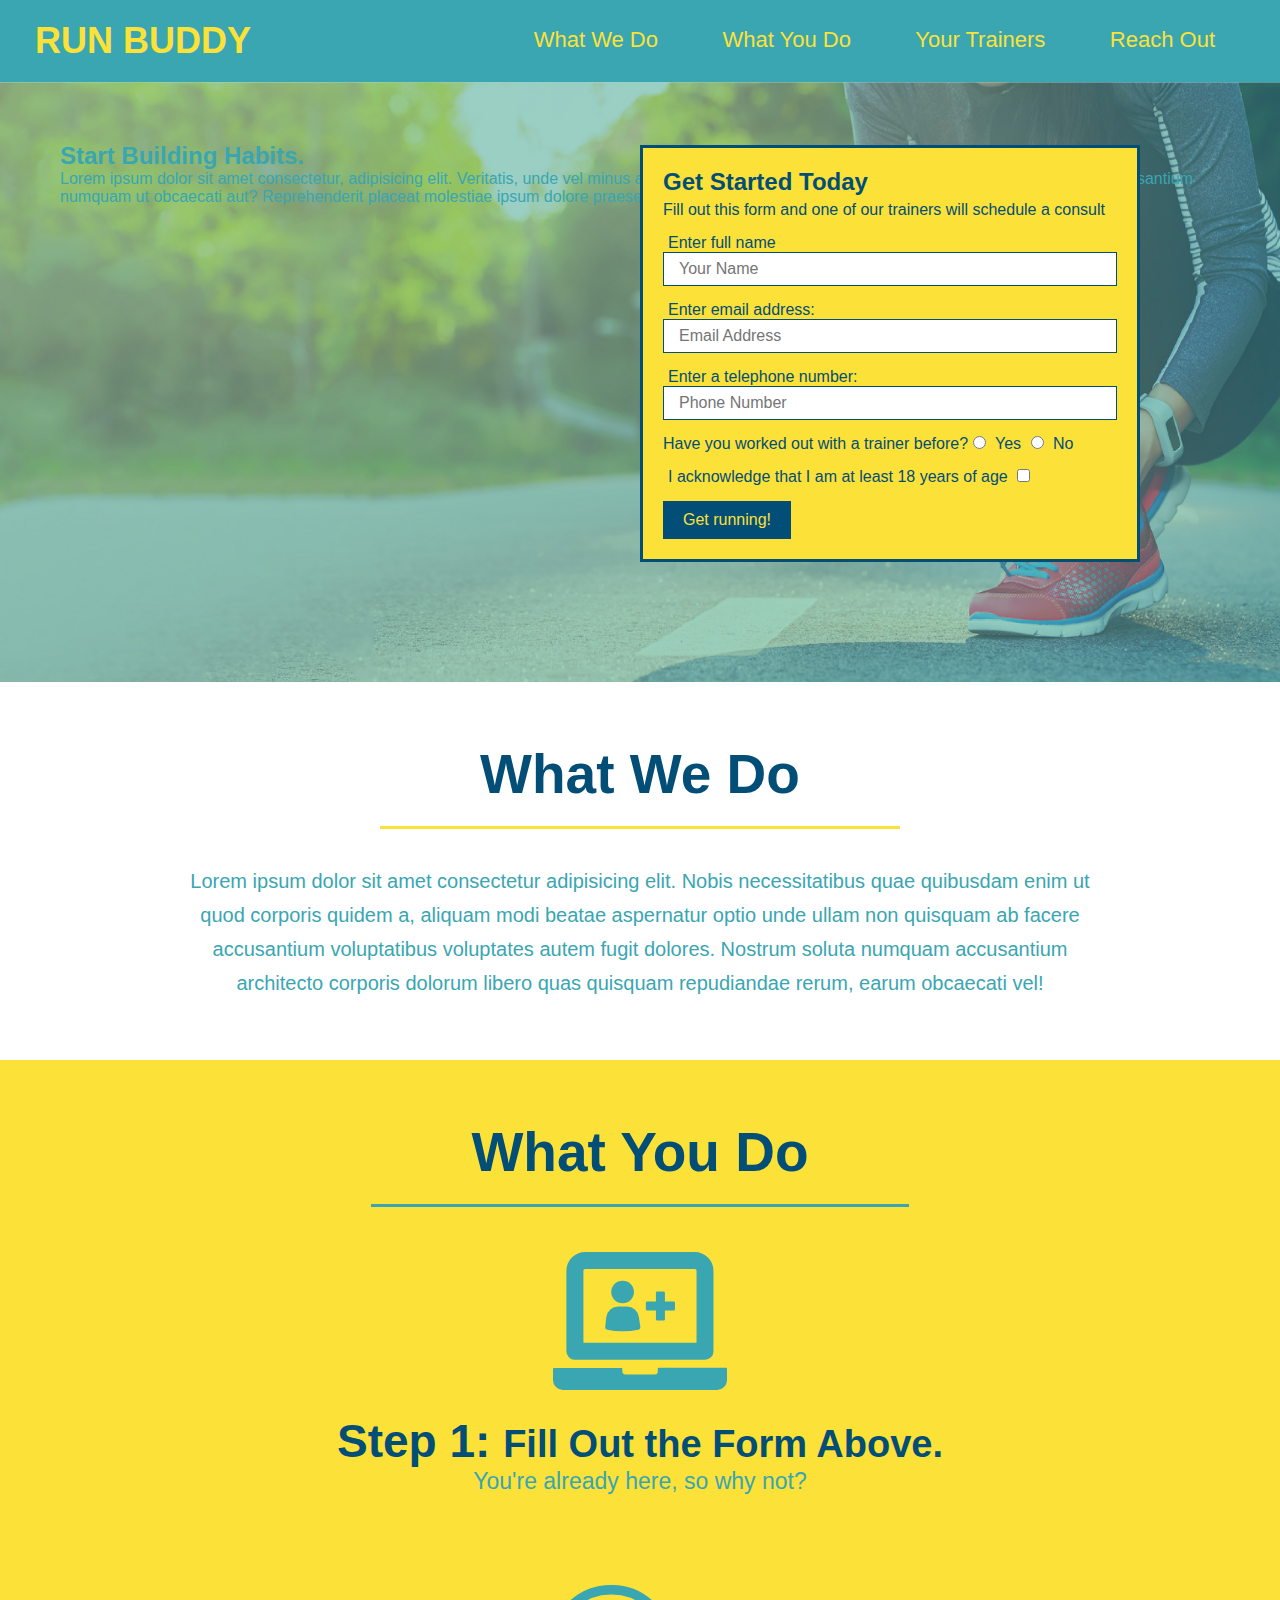
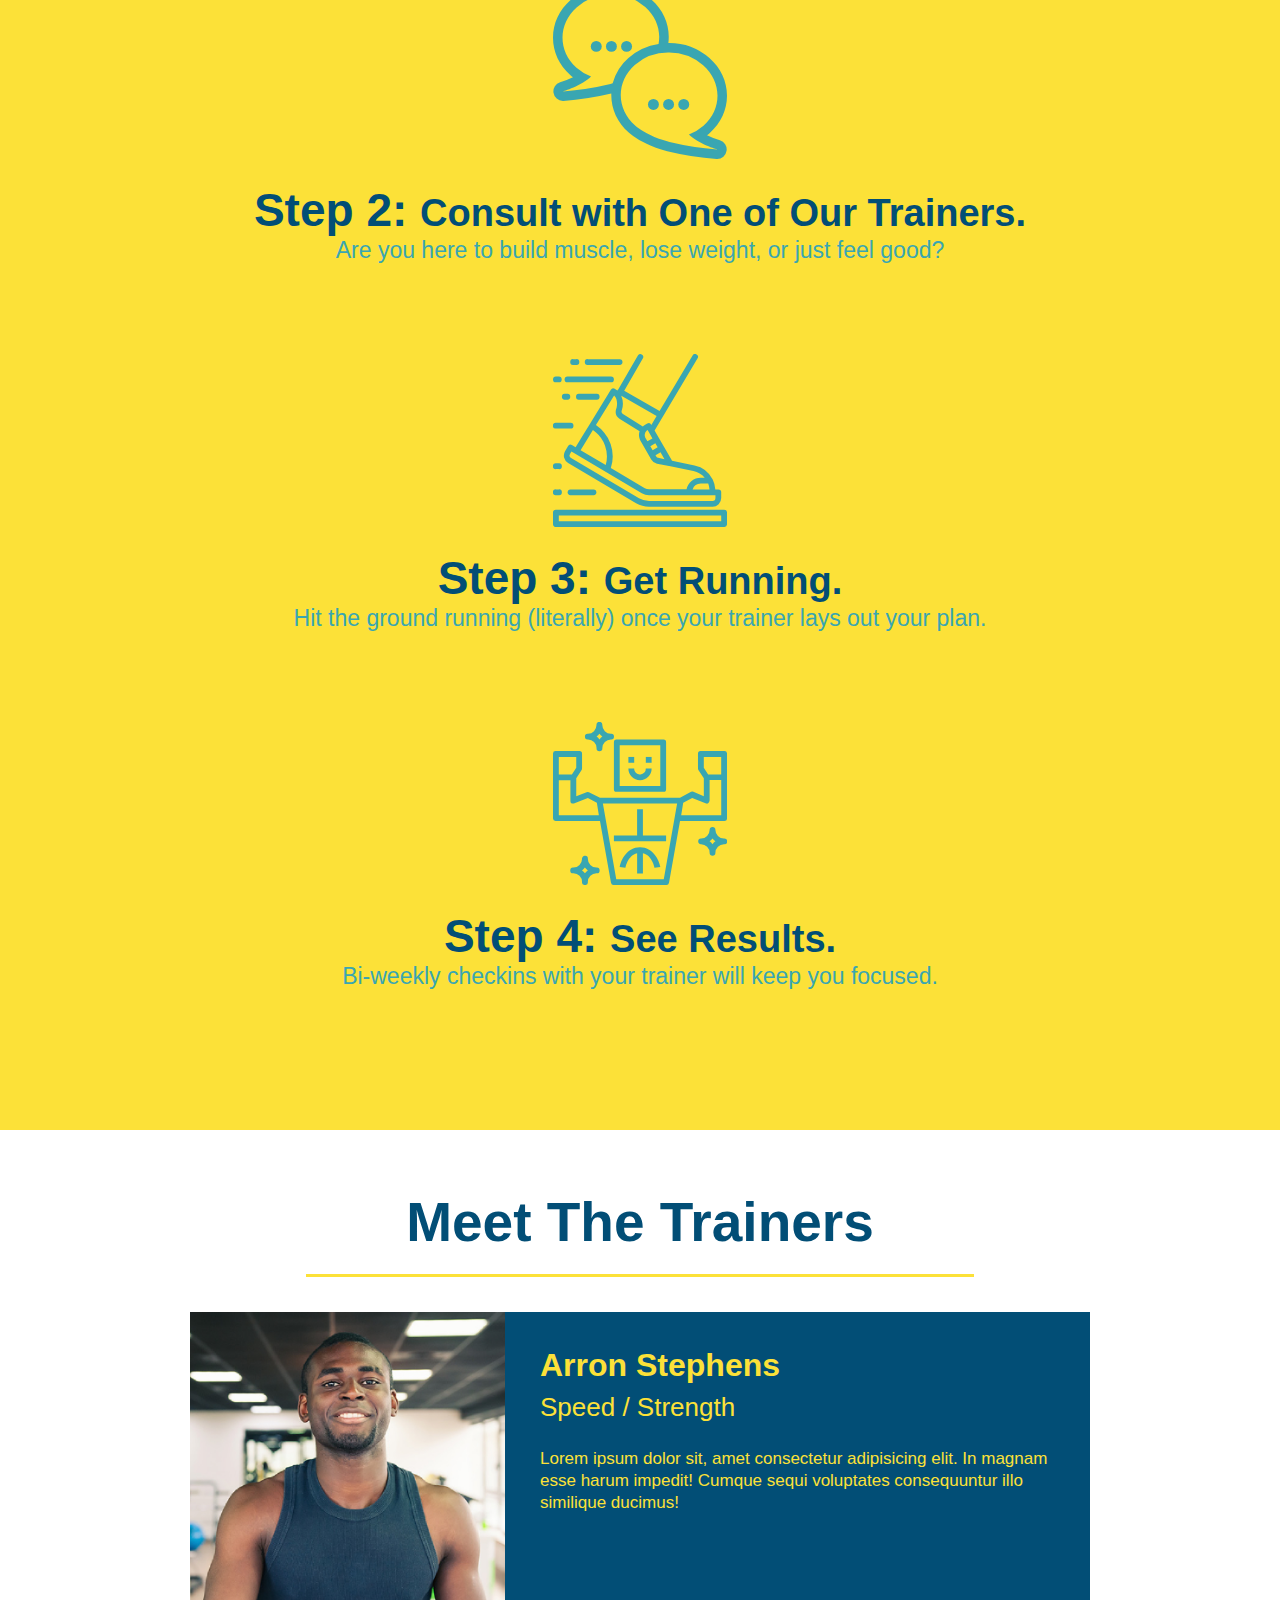
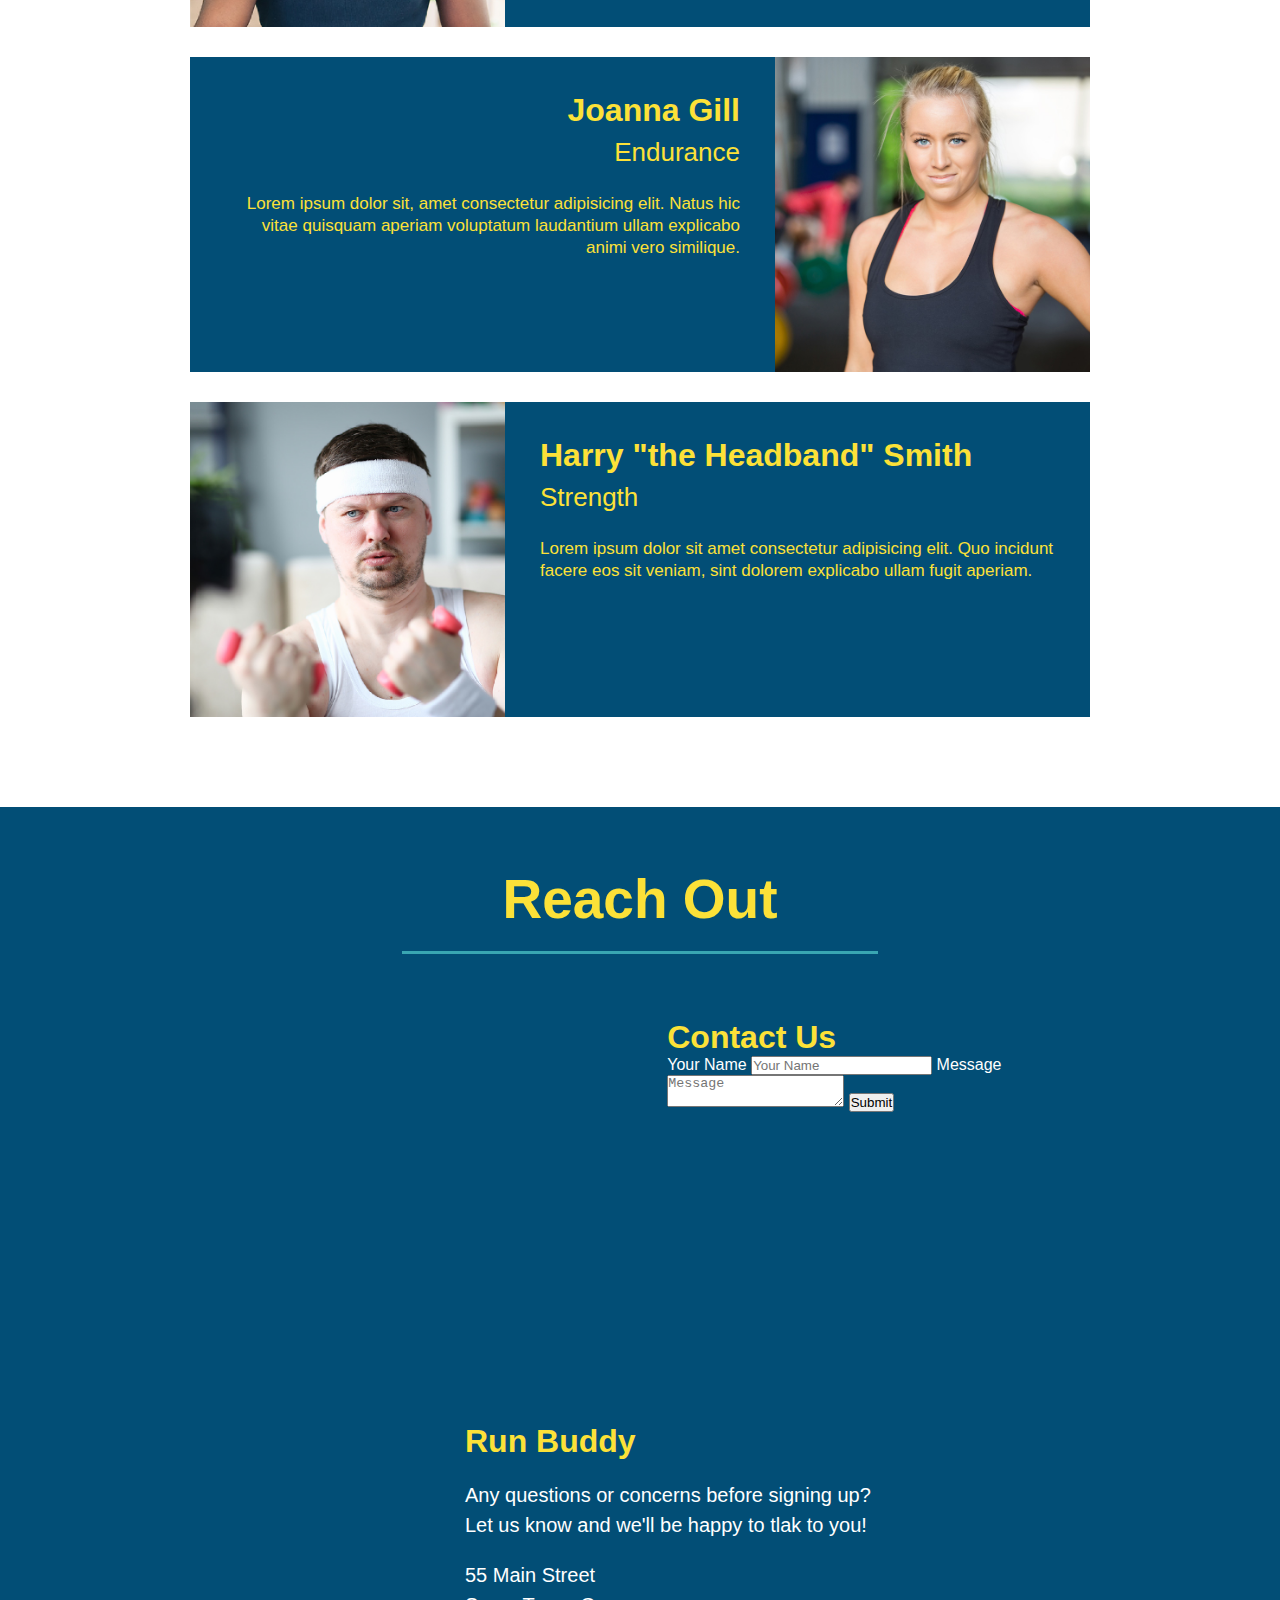
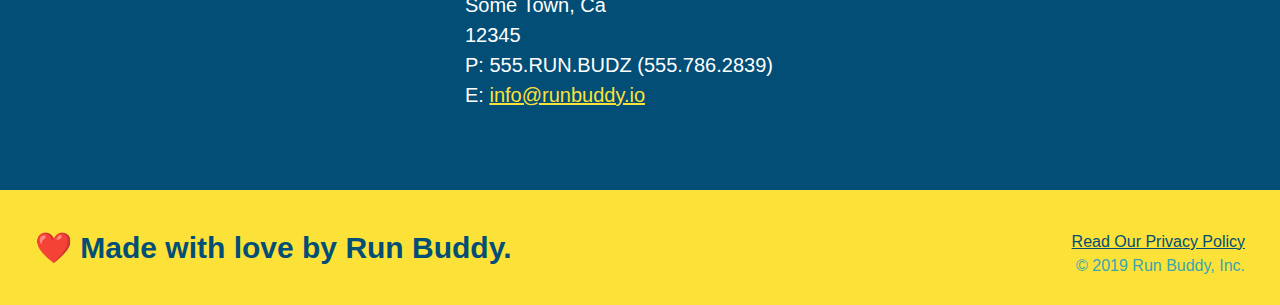
==== index.html @ 98da1c3d "add contact form" ====
<!DOCTYPE html>
<html lang="en">

<head>
    <meta charset="UTF-8" />
    <title>Run Buddy</title>
    <link rel="stylesheet" href="./assets/css/style.css" />
</head>

<body>
    <!-- navigation -->
    <header>
        <h1>
            <a href="/">RUN BUDDY</a>
        </h1>
        <nav>
            <!--Unordered list element -->
            <ul>
                <!-- List item element -->
                <li>
                    <!-- Anchor element -->
                    <a href="#what-we-do">What We Do</a>
                </li>
                <li>
                    <a href="#what-you-do">What You Do</a>
                </li>
                <li>
                    <a href="#your-trainers">Your Trainers</a>
                </li>
                <li>
                    <a href="#reach-out">Reach Out</a>
                </li>
            </ul>
        </nav>
    </header>

    <!--hero/jumbotron-->
    <section class="hero">
        <div class="hero-cta">
            <h2>Start Building Habits.</h2>
            <p>
               Lorem ipsum dolor sit amet consectetur, adipisicing elit. Veritatis, unde vel minus asperiores tempora laudantium, molestias necessitatibus maiores accusantium numquam ut obcaecati aut? Reprehenderit placeat molestiae ipsum dolore praesentium ut. 
            </p>
        </div>
        <div class="hero-form">
            <h3>Get Started Today</h3>
            <p>Fill out this form and one of our trainers will schedule a consult</p>
            <!-- Add form element -->
            <form>
                <label for="name">Enter full name</label>
                <input type="text" placeholder="Your Name" name="name" id="name" class="form-input"/>
                <label for="email">Enter email address:</label>
                <input type="email" placeholder="Email Address" name="email" id="email" class="form-input"/>
                <label for="phone">Enter a telephone number:</label>
                <input type="tel" placeholder="Phone Number" name="phone" id="phone" class="form-input"/>
                <p>
                    Have you worked out with a trainer before?
                    <input type="radio" name="trainer-confirm" id="trainer-yes" />
                    <label for="trainer-yes">Yes</label>
                    <input type="radio" name="trainer-confirm" id="trainer-no" />
                    <label for="trainer-no">No</label>
                </p>
                <p>
                    <label for="checkbox" >  
                    I acknowledge that I am at least 18 years of age
                    </label>
                    <input type="checkbox" name="age-confirm" id="checkbox" />
                </p>
                <button type="submit">
                    Get running!
                </button>
            </form>
        </div>
    </section>
    <!-- end hero -->

    <!--"what we do" section -->
    <section id="what-we-do" class="intro">
        <h2 class="section-title primary-border">What We Do</h2>
        <p>Lorem ipsum dolor sit amet consectetur adipisicing elit. Nobis necessitatibus quae quibusdam enim ut quod corporis quidem a, aliquam modi beatae aspernatur optio unde ullam non quisquam ab facere accusantium voluptatibus voluptates autem fugit dolores. Nostrum soluta numquam accusantium architecto corporis dolorum libero quas quisquam repudiandae rerum, earum obcaecati vel!      
        </p>
    </section>

    <!--"what you do" section -->
    <section id="what-you-do" class="steps">
        <h2 class="section-title secondary-border">What You Do</h2>

        <div>
            <img src="./assets/images/step-1.svg" alt=""/>
            <h3>Step 1: <span>Fill Out the Form Above.</span></h3>
            <p>You're already here, so why not?</p>
        </div>

        <div>
            <img src="./assets/images/step-2.svg" alt="" />
            <h3>Step 2: <span>Consult with One of Our Trainers.</span></h3>
            <p>Are you here to build muscle, lose weight, or just feel good?</p>
        </div>

        <div>
            <img src="./assets/images/step-3.svg" alt="" />
            <h3>Step 3: <span>Get Running.</span></h3>
            <p>Hit the ground running (literally) once your trainer lays out your plan.</p>
        </div>

        <div>
            <img src="./assets/images/step-4.svg" alt="" />
            <h3>Step 4: <span>See Results.</span></h3>
            <p>Bi-weekly checkins with your trainer will keep you focused.</p>
        </div>
    </section>

    <!--"meet the trainers" section -->
    <section id="your-trainers" class="trainers">
        <h2 class="section-title primary-border">Meet The Trainers</h2>
        <!-- first trainer bio -->
        <article class="trainer">
            <img src="./assets/images/trainer-1.jpg" alt="Arron Stephens in his workout clothes, ready to pump iron" />
            <div class="trainer-bio text-left">
                <h3>Arron Stephens</h3>
                <h4>Speed / Strength</h4>
                <p>
                    Lorem ipsum dolor sit, amet consectetur adipisicing elit. In magnam esse harum impedit! Cumque sequi voluptates consequuntur illo similique ducimus!
                </p>
            </div>
        </article>

        <!-- second trainer bio -->
        <article class="trainer">
            <div class="trainer-bio text-right">
              <h3>Joanna Gill</h3>
              <h4>Endurance</h4>
              <p>Lorem ipsum dolor sit, amet consectetur adipisicing elit. Natus hic vitae quisquam aperiam voluptatum laudantium ullam explicabo animi vero similique.    
              </p>
            </div>
            <img src="./assets/images/trainer-2.jpg" alt="Joanna Gill cooling off after a workout" />
          </article>

          <!-- third trainer bio -->
          <article class="trainer">
            <img src="./assets/images/trainer-3.jpg" alt="Harry Smith wearing a headband and lifting comically small pink weights" />
            <div class="trainer-bio text-left">
              <h3>Harry "the Headband" Smith</h3>
              <h4>Strength</h4>
              <p>Lorem ipsum dolor sit amet consectetur adipisicing elit. Quo incidunt facere eos sit veniam, sint dolorem explicabo ullam fugit aperiam.
              </p>
            </div>
        </article>
    </section>

    <!-- "reach out" section -->
    <section id="reach-out" class="contact">
        <h2 class="section-title secondary-border">Reach Out</h2>
        <div class="contact-info">
            <iframe 
             src="https://www.google.com/maps/embed?pb=!1m18!1m12!1m3!1d3037.2319760549494!2d-111.8892848840164!3d40.425861963006845!2m3!1f0!2f0!3f0!3m2!1i1024!2i768!4f13.1!3m3!1m2!1s0x8752802762f537b7%3A0x5541d1f90147d6f9!2sThanksgiving%20Point!5e0!3m2!1sen!2sus!4v1644175428665!5m2!1sen!2sus"  
             style="border:0;" 
             allowfullscreen="" 
             loading="lazy">
            </iframe>
            <div class="contact-form">
                <h3>Contact Us</h3>
                <form>
                    <label for="contact-name">Your Name</label>
                    <input type="text" id="contact-name" placeholder="Your Name" />

                    <label for="contact-message">Message</label>
                    <textarea id="contact-message" placeholder="Message"></textarea>

                    <button type="submit">Submit</button>
                </form>
            </div>
            <div>
              <h3>Run Buddy</h3>
              <p>
                Any questions or concerns before signing up?
                <br />
                Let us know and we'll be happy to tlak to you!
              </p>
              <address>
                55 Main Street <br/>
                Some Town, Ca <br/>
                12345<br />
                P: 555.RUN.BUDZ (555.786.2839)<br/>
                E: <a href="mailto:info@runbuddy.io">info@runbuddy.io</a>
              </address>
            </div>
        </div>
    </section>

    <!-- footer -->
    <footer>
        <h2>❤️ Made with love by Run Buddy.</h2>
        <div>
            <a href="privacy-policy.html">Read Our Privacy Policy</a><br />
            &copy; 2019 Run Buddy, Inc.
          </div>
    </footer>
</body>

</html>
---- assets/css/style.css ----
* {
    margin: 0;
    padding: 0;
    box-sizing: border-box;
  }

body {
    /* more on this crazy alphanumerical value in a minute! */
    color: #39a6b2;
    font-family: Helvetica, Arial, sans-serif;
  }

  /* apply styles to <header> */
header {
    padding: 20px 35px;
    background-color: #39a6b2;
  }

  header h1 {
    font-weight: bold;
    font-size: 36px;
    color: #fce138;
    margin: 0;
    display: inline;
  }

  header a {
    text-decoration: none;
    color: #fce138;
  }

  header nav {
    float: right;
    margin: 7px 0;
  }

  header nav ul li {
    display: inline;
  }

  header nav ul li a {
    margin: 0 30px;
    font-weight: lighter;
    font-size: 22px;
  }

  footer {
    background: #fce138;
    width: 100%;
    padding: 40px 35px;
  }

  footer h2 {
    display: inline;
    color: #024e76;
    font-size: 30px;
    margin: 0;
  }

  footer div {
    float: right;
    line-height: 1.5;
    text-align: right;
  }
  
  footer a {
    color: #024e76;
  }

  section {
    padding: 60px;
  }

  /* Hero Style Start */
  .hero {
    background-image: url("../images/hero-bg.jpg");
    height: 600px;
    background-size: cover;
    background-position: center;
    position: relative;
  }

  .hero-form {
    background-color: #fce138;
    padding: 20px;
    width: 500px;
    color: #024e76;
    border: solid 3px #024e76;
    position: absolute;
    bottom: 120px;
    right: 140px;
  }

  .hero-form h3 {
    font-size: 24px;
    margin: 0;
  }

  .hero-form p {
    margin: 5px 0 15px 0;
  }

  .form-input {
    border: 1px solid #024e76;
    display: block;
    padding: 7px 15px;
    font-size: 16px;
    color: #024e76;
    width: 100%;
    margin-bottom: 15px;
  }

  .hero-form label {
    margin: 0 5px;
  }

  .hero-form button {
    color: #fce138;
    background-color: #024e76;
    border: none;
    padding: 10px 20px;
    font-size: 16px;
  }
  /* Hero Style End */

  /* Intro Style Start */
  .intro {
    text-align: center;
  }

  .intro p {
    line-height: 1.7;
    color: #39a6b2;
    width: 80%;
    font-size: 20px;
    margin: 0 auto;
  }
  /* Intro Style End */

  /* Steps Style Start */
  .steps {
    text-align: center;
    background: #fce138;
  }

  .steps div {
    margin-bottom: 80px;
  }

  .steps img {
    width: 15%;
    margin: 10px 0;
  }

  .steps h3 {
    color: #024e76;
    font-size: 46px;
    margin-top: 10px;
  }

  .steps p {
    color: #39a6b2;
    font-size: 23px;
  }

  .steps span {
    font-size: 38px;
  }

  /* Steps Style End */
 
  /* Sections Style Start */

  .section-title {
    font-size: 55px;
    color: #024e76;
    margin-bottom: 35px;
    padding: 0 100px 20px 100px;
    display: inline-block;
    border-bottom: 3px solid;
  }

  .primary-border {
    border-color: #fce138;
  }

  .secondary-border {
    border-color: #39a6b2;
  }

  .trainers {
    text-align: center;
  }

  .trainer {
    width: 900px;
    margin: 0 auto 30px auto;
    background: #024e76;
    color: #fce138;
    overflow: auto
  }

  .trainer img {
    width: 35%;
    float: left;
    overflow: auto;
  }

  .trainer-bio {
    padding: 35px;
    float: left;
    width: 65%;
    overflow: auto;
  }

  .trainer-bio h3 {
    font-size: 32px;
    margin-bottom: 8px;
  }

  .trainer-bio h4 {
    font-weight: lighter;
    font-size: 26px;
    margin-bottom: 25px;
  }

  .trainer-bio p {
    font-size: 17px;
    line-height: 1.3;
  }

  .text-left {
    text-align: left;
  }

  .text-right {
    text-align: right;
  }

/* Reach Out Style Start */
.contact {
  text-align: center;
  background: #024e76
}

.contact h2 {
  color: #fce138;
}

.contact-info iframe {
  width: 400px;
  height: 400px;
}

.contact-info div {
  width: 410px;
  display: inline-block;
  vertical-align: top;
  text-align: left;
  margin: 30px 0 0 60px;
  color: white;
}

.contact-info h3 {
  color: #fce138;
  font-size: 32px;
}

.contact-info p, .contact-info address {
  margin: 20px 0;
  line-height: 1.5;
  font-size: 20px;
  font-style: normal;
}

.contact-info a {
  color: #fce138;
}

/* Reach Out Styles End */
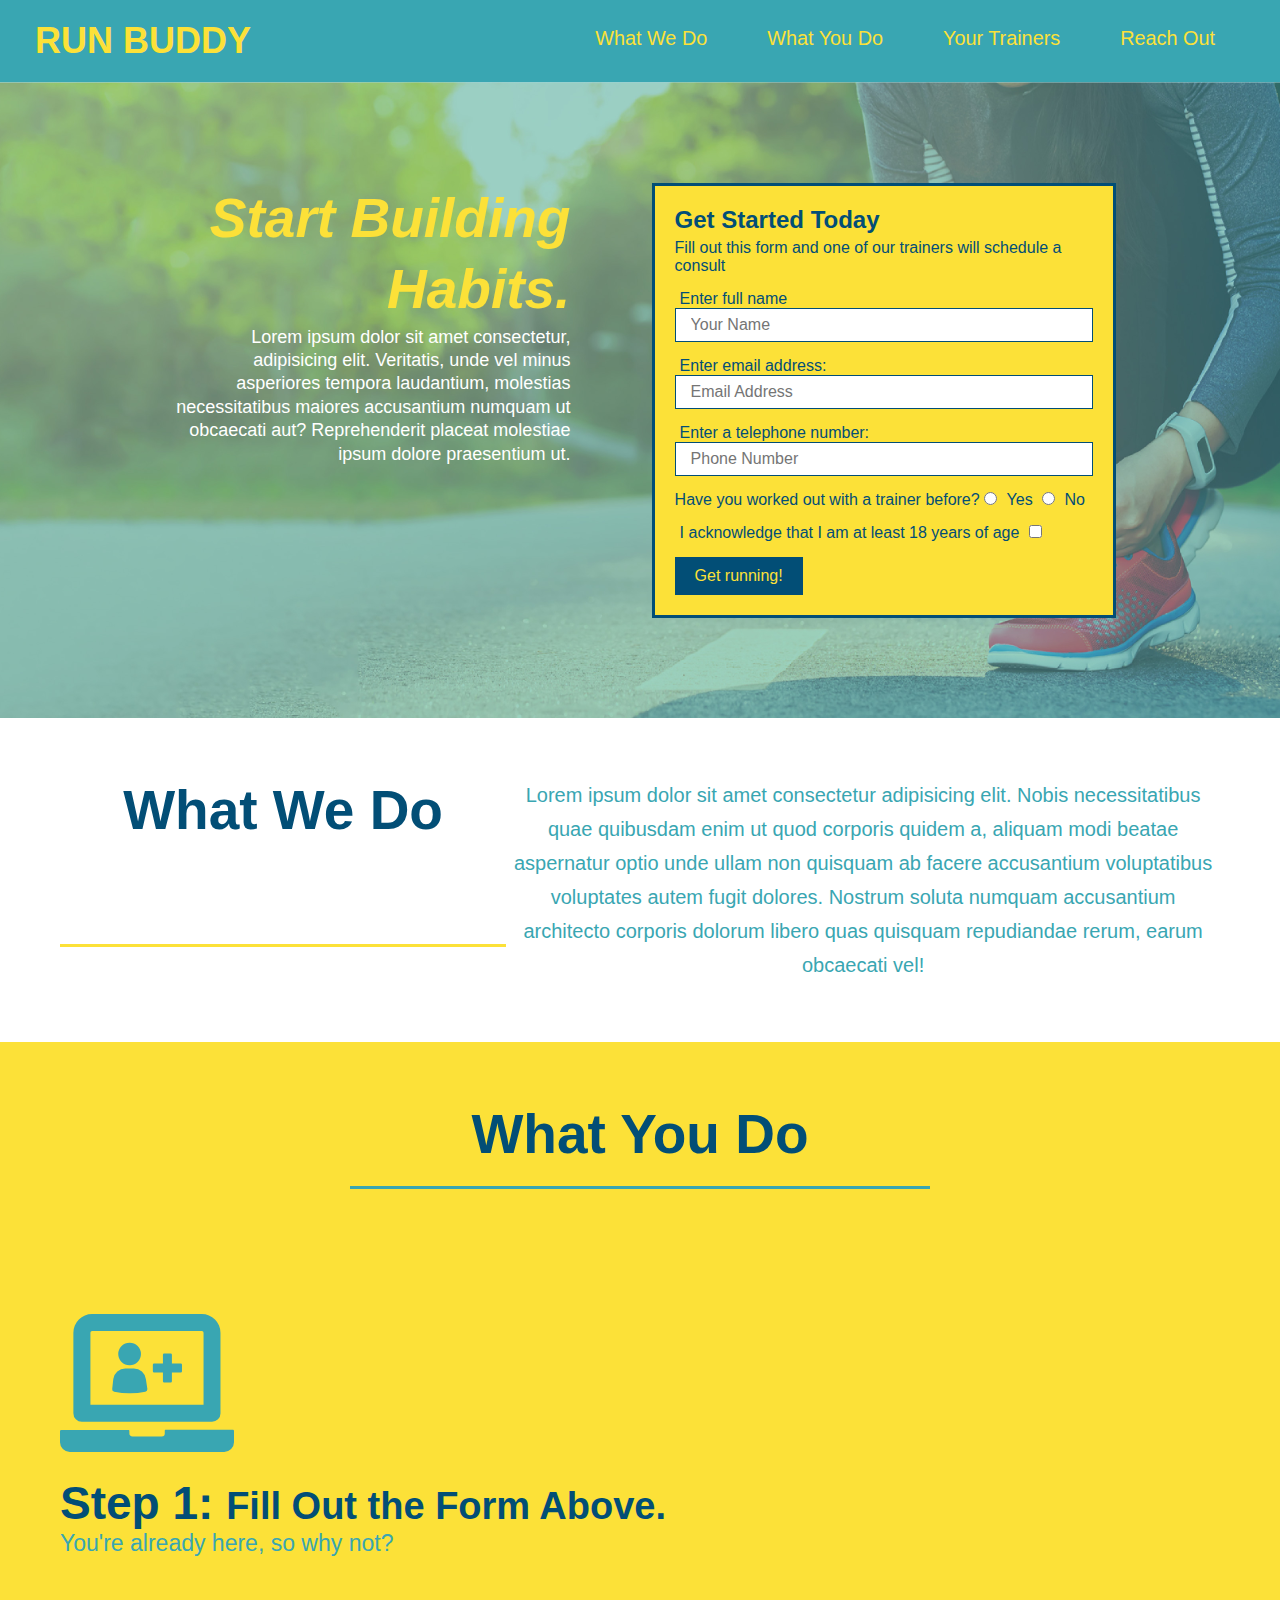
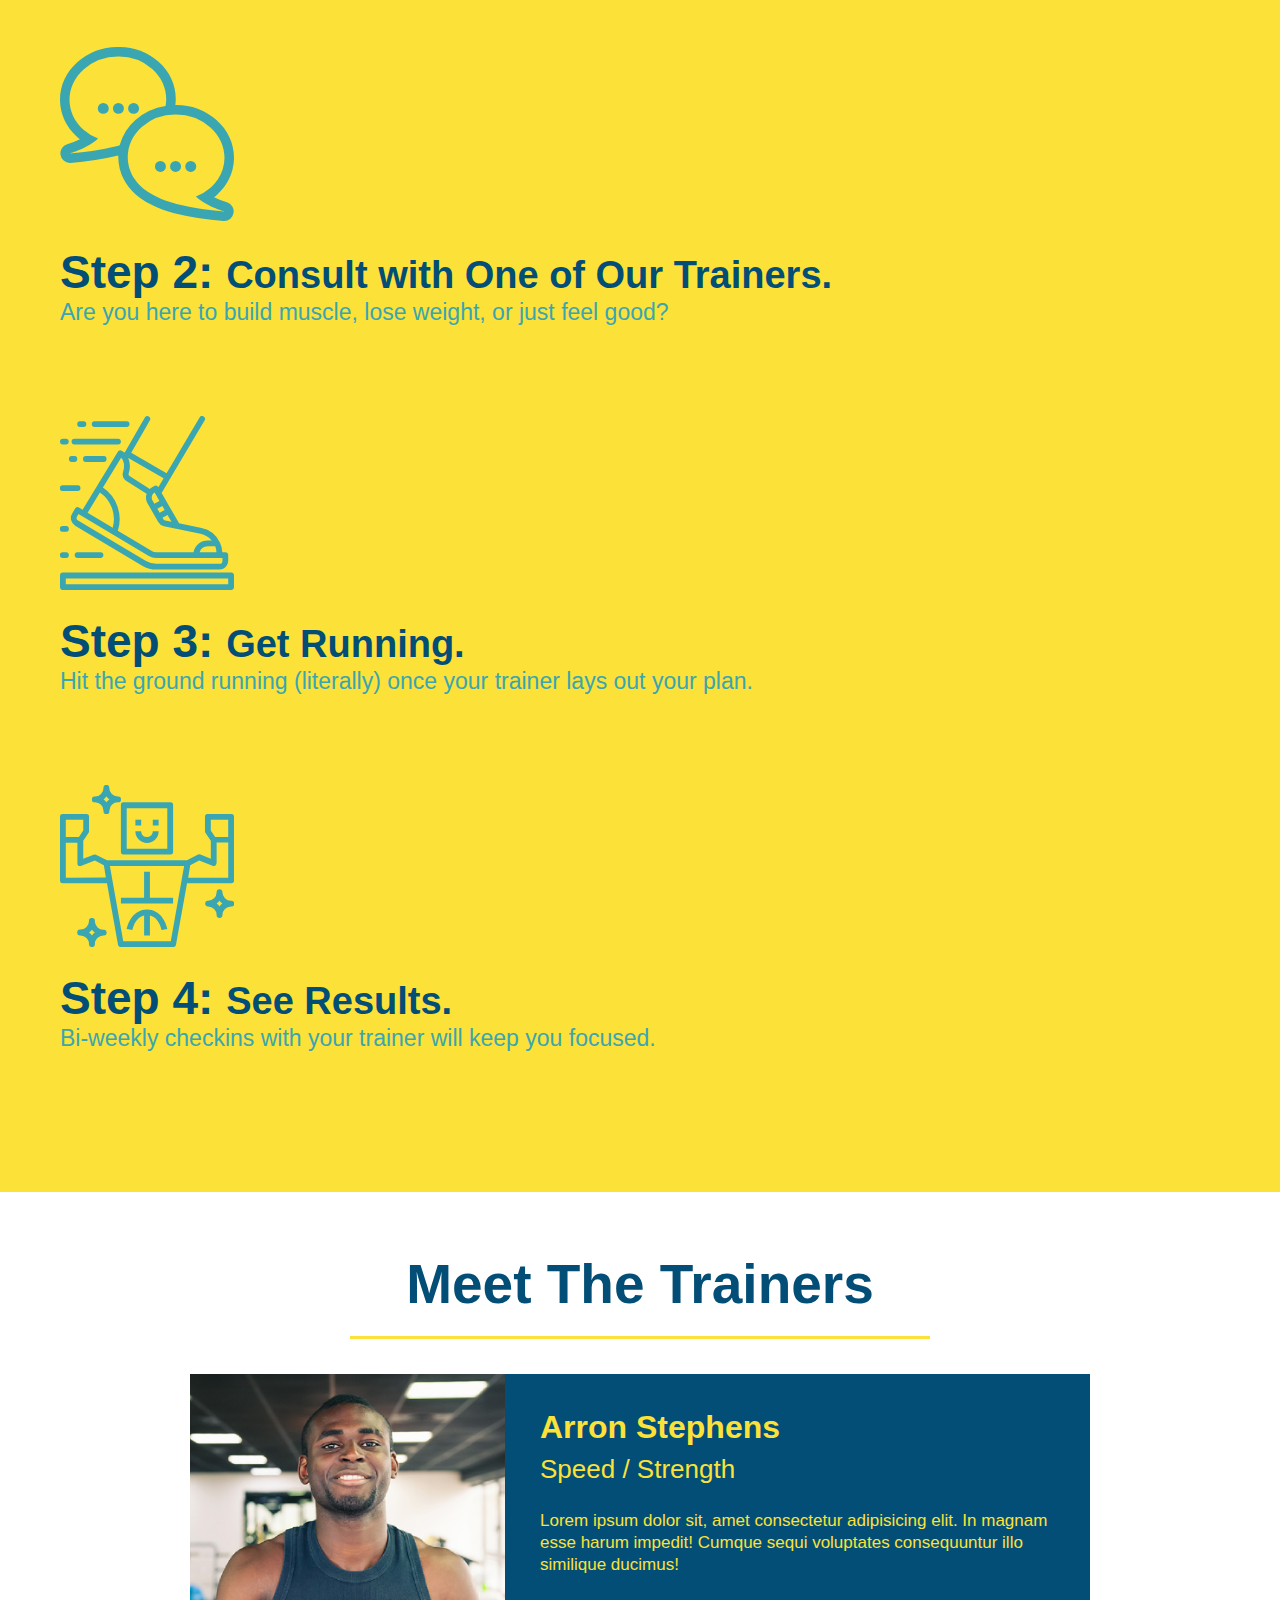
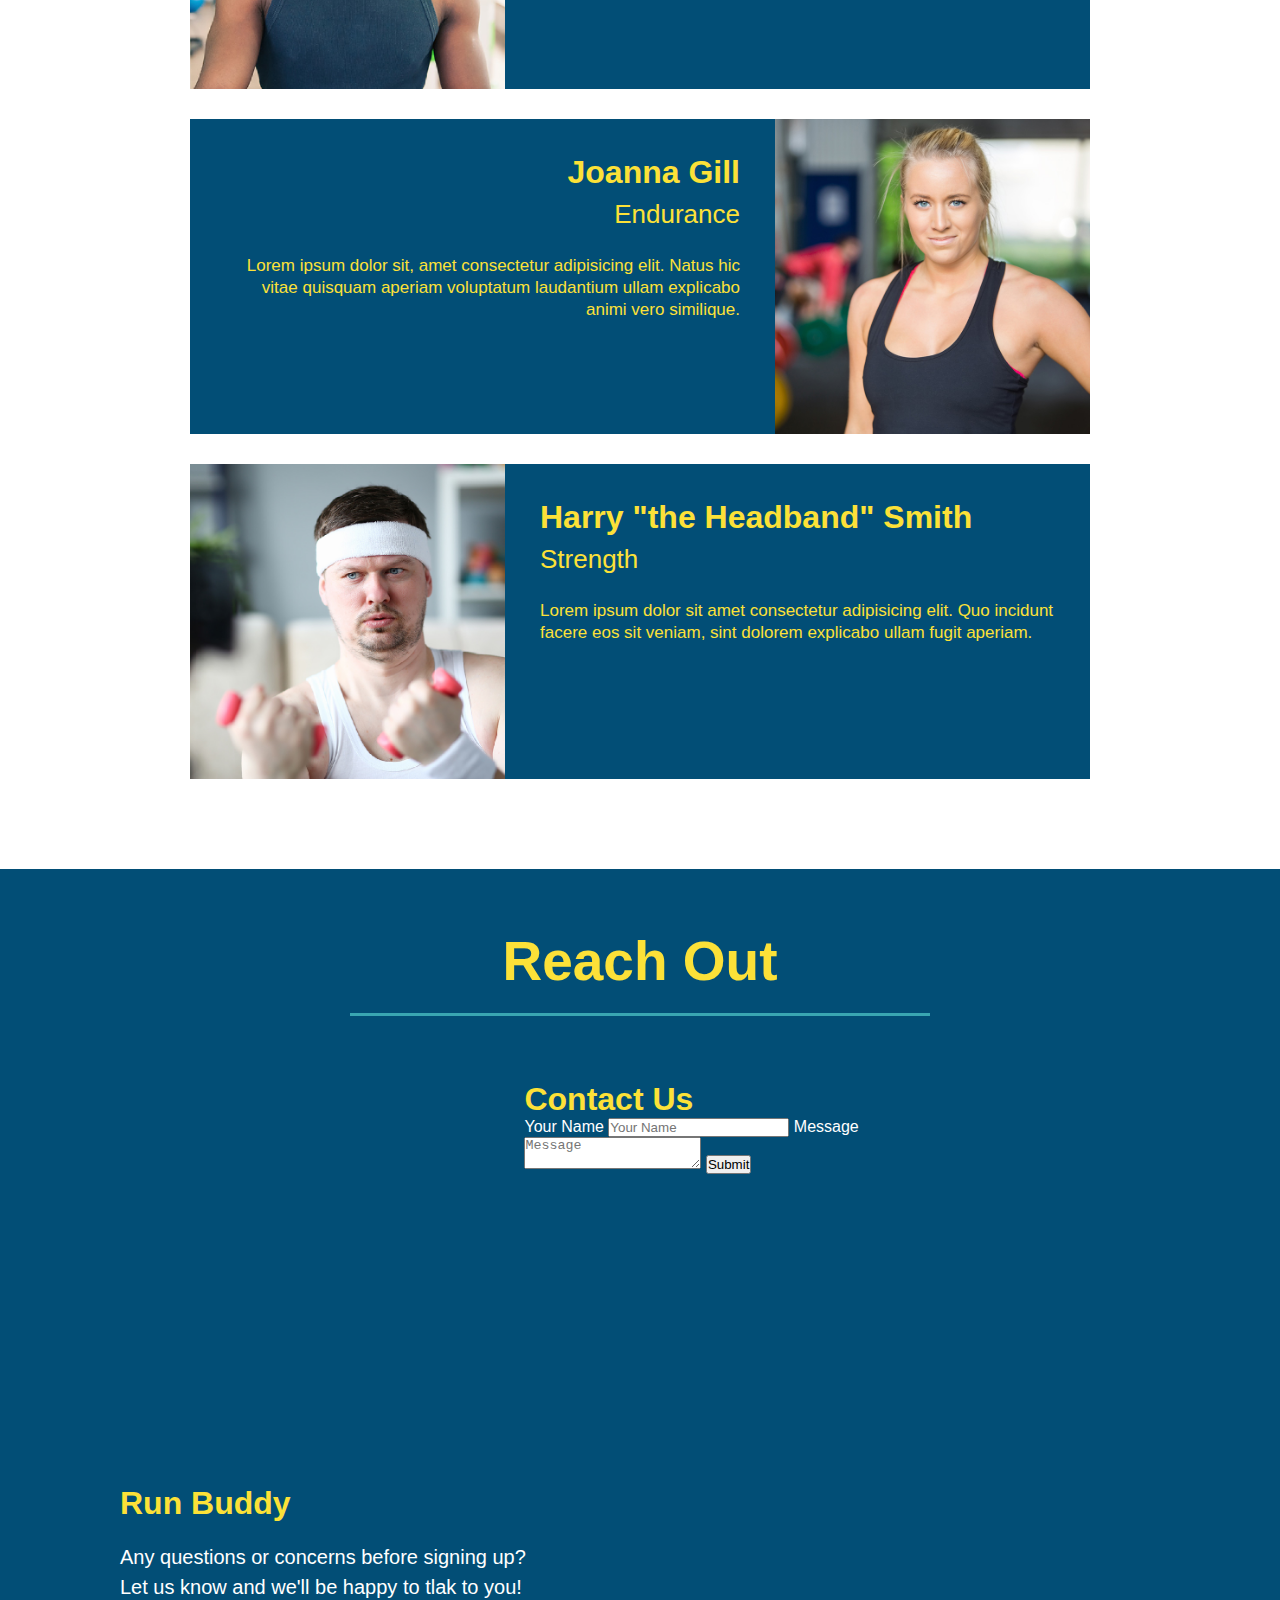
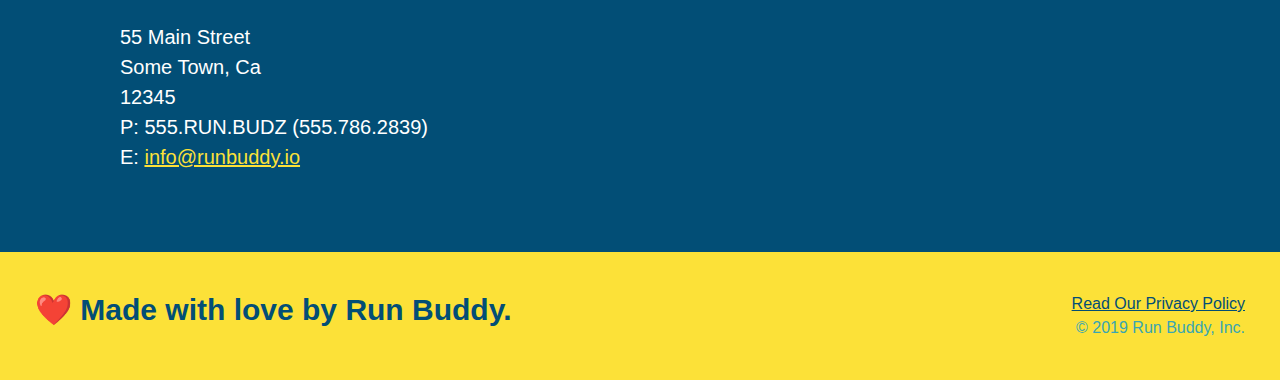
==== commit 17e94cda: "add flex-row to index and updated CSS" ====
--- a/index.html
+++ b/index.html
@@ -76,14 +76,23 @@
 
     <!--"what we do" section -->
     <section id="what-we-do" class="intro">
-        <h2 class="section-title primary-border">What We Do</h2>
-        <p>Lorem ipsum dolor sit amet consectetur adipisicing elit. Nobis necessitatibus quae quibusdam enim ut quod corporis quidem a, aliquam modi beatae aspernatur optio unde ullam non quisquam ab facere accusantium voluptatibus voluptates autem fugit dolores. Nostrum soluta numquam accusantium architecto corporis dolorum libero quas quisquam repudiandae rerum, earum obcaecati vel!      
-        </p>
+        <div class="flex-row">
+            <h2 class="section-title primary-border">
+                What We Do
+            </h2>
+            
+            <p>Lorem ipsum dolor sit amet consectetur adipisicing elit. Nobis necessitatibus quae quibusdam enim ut quod corporis quidem a, aliquam modi beatae aspernatur optio unde ullam non quisquam ab facere accusantium voluptatibus voluptates autem fugit dolores. Nostrum soluta numquam accusantium architecto corporis dolorum libero quas quisquam repudiandae rerum, earum obcaecati vel!      
+            </p>
+        </div>    
     </section>
 
     <!--"what you do" section -->
     <section id="what-you-do" class="steps">
-        <h2 class="section-title secondary-border">What You Do</h2>
+        <div class="flex-row">
+            <h2 class="section-title secondary-border">
+            What You Do
+            </h2>
+        </div>    
 
         <div>
             <img src="./assets/images/step-1.svg" alt=""/>
@@ -112,7 +121,11 @@
 
     <!--"meet the trainers" section -->
     <section id="your-trainers" class="trainers">
-        <h2 class="section-title primary-border">Meet The Trainers</h2>
+        <div class="flex-row">
+            <h2 class="section-title primary-border">
+            Meet The Trainers
+            </h2>
+        </div>    
         <!-- first trainer bio -->
         <article class="trainer">
             <img src="./assets/images/trainer-1.jpg" alt="Arron Stephens in his workout clothes, ready to pump iron" />
@@ -150,7 +163,11 @@
 
     <!-- "reach out" section -->
     <section id="reach-out" class="contact">
-        <h2 class="section-title secondary-border">Reach Out</h2>
+        <div class="flex row">
+            <h2 class="section-title secondary-border">
+            Reach Out
+            </h2>
+        </div>    
         <div class="contact-info">
             <iframe 
              src="https://www.google.com/maps/embed?pb=!1m18!1m12!1m3!1d3037.2319760549494!2d-111.8892848840164!3d40.425861963006845!2m3!1f0!2f0!3f0!3m2!1i1024!2i768!4f13.1!3m3!1m2!1s0x8752802762f537b7%3A0x5541d1f90147d6f9!2sThanksgiving%20Point!5e0!3m2!1sen!2sus!4v1644175428665!5m2!1sen!2sus"  
--- a/assets/css/style.css
+++ b/assets/css/style.css
@@ -10,10 +10,13 @@
     font-family: Helvetica, Arial, sans-serif;
   }
 
-  /* apply styles to <header> */
+  /* Header Styles Start */
 header {
     padding: 20px 35px;
     background-color: #39a6b2;
+    display: flex;
+    justify-content: space-between;
+    flex-wrap: wrap;
   }
 
   header h1 {
@@ -21,7 +24,6 @@
     font-size: 36px;
     color: #fce138;
     margin: 0;
-    display: inline;
   }
 
   header a {
@@ -30,35 +32,41 @@
   }
 
   header nav {
-    float: right;
     margin: 7px 0;
   }
 
-  header nav ul li {
-    display: inline;
+  header nav ul {
+    display: flex;
+    flex-wrap: wrap;
+    justify-content: space-between;
+    align-items: center;
+    list-style: none;
   }
 
   header nav ul li a {
     margin: 0 30px;
     font-weight: lighter;
-    font-size: 22px;
-  }
-
+    font-size: 1.55vw;
+  }
+  /* Header Styles End */
+
+  /* Footer Styles Start */
   footer {
     background: #fce138;
     width: 100%;
     padding: 40px 35px;
+    display: flex;
+    justify-content: space-between;
+    flex-wrap: wrap;
   }
 
   footer h2 {
-    display: inline;
     color: #024e76;
     font-size: 30px;
     margin: 0;
   }
 
   footer div {
-    float: right;
     line-height: 1.5;
     text-align: right;
   }
@@ -70,25 +78,40 @@
   section {
     padding: 60px;
   }
+  /* Footer Styles End */
 
   /* Hero Style Start */
   .hero {
     background-image: url("../images/hero-bg.jpg");
-    height: 600px;
     background-size: cover;
     background-position: center;
-    position: relative;
+    display: flex;
+    justify-content: center;
+    flex-wrap: wrap;
+  }
+
+  .hero-cta {
+    width: 35%;
+    text-align: right;
+    margin: 3.5%;
+    color: #fff;
+    font-size: 18px;
+    line-height: 1.3;
+  }
+
+  .hero-cta h2 {
+    font-style: italic;
+    font-size: 55px;
+    color: #fce138;
   }
 
   .hero-form {
     background-color: #fce138;
     padding: 20px;
-    width: 500px;
     color: #024e76;
     border: solid 3px #024e76;
-    position: absolute;
-    bottom: 120px;
-    right: 140px;
+    width: 40%;
+    margin: 3.5%;
   }
 
   .hero-form h3 {
@@ -124,9 +147,6 @@
   /* Hero Style End */
 
   /* Intro Style Start */
-  .intro {
-    text-align: center;
-  }
 
   .intro p {
     line-height: 1.7;
@@ -134,12 +154,12 @@
     width: 80%;
     font-size: 20px;
     margin: 0 auto;
+    text-align: center;
   }
   /* Intro Style End */
 
   /* Steps Style Start */
   .steps {
-    text-align: center;
     background: #fce138;
   }
 
@@ -174,10 +194,11 @@
   .section-title {
     font-size: 55px;
     color: #024e76;
-    margin-bottom: 35px;
-    padding: 0 100px 20px 100px;
-    display: inline-block;
     border-bottom: 3px solid;
+    padding-bottom: 20px;
+    text-align: center;
+    margin: 0 auto 35px auto;
+    width: 50%;
   }
 
   .primary-border {
@@ -188,9 +209,9 @@
     border-color: #39a6b2;
   }
 
-  .trainers {
-    text-align: center;
-  }
+  /* Section Style End */
+
+  /* Trainer Style Start */
 
   .trainer {
     width: 900px;
@@ -228,18 +249,10 @@
     font-size: 17px;
     line-height: 1.3;
   }
-
-  .text-left {
-    text-align: left;
-  }
-
-  .text-right {
-    text-align: right;
-  }
+/* Trainer Style End */
 
 /* Reach Out Style Start */
 .contact {
-  text-align: center;
   background: #024e76
 }
 
@@ -277,4 +290,20 @@
   color: #fce138;
 }
 
-/* Reach Out Styles End */+/* Reach Out Styles End */
+
+/* Utility Style Start */
+
+.text-left {
+  text-align: left;
+}
+
+.text-right {
+  text-align: right;
+}
+
+.flex-row {
+  display: flex;
+}
+
+/* Utility Style End */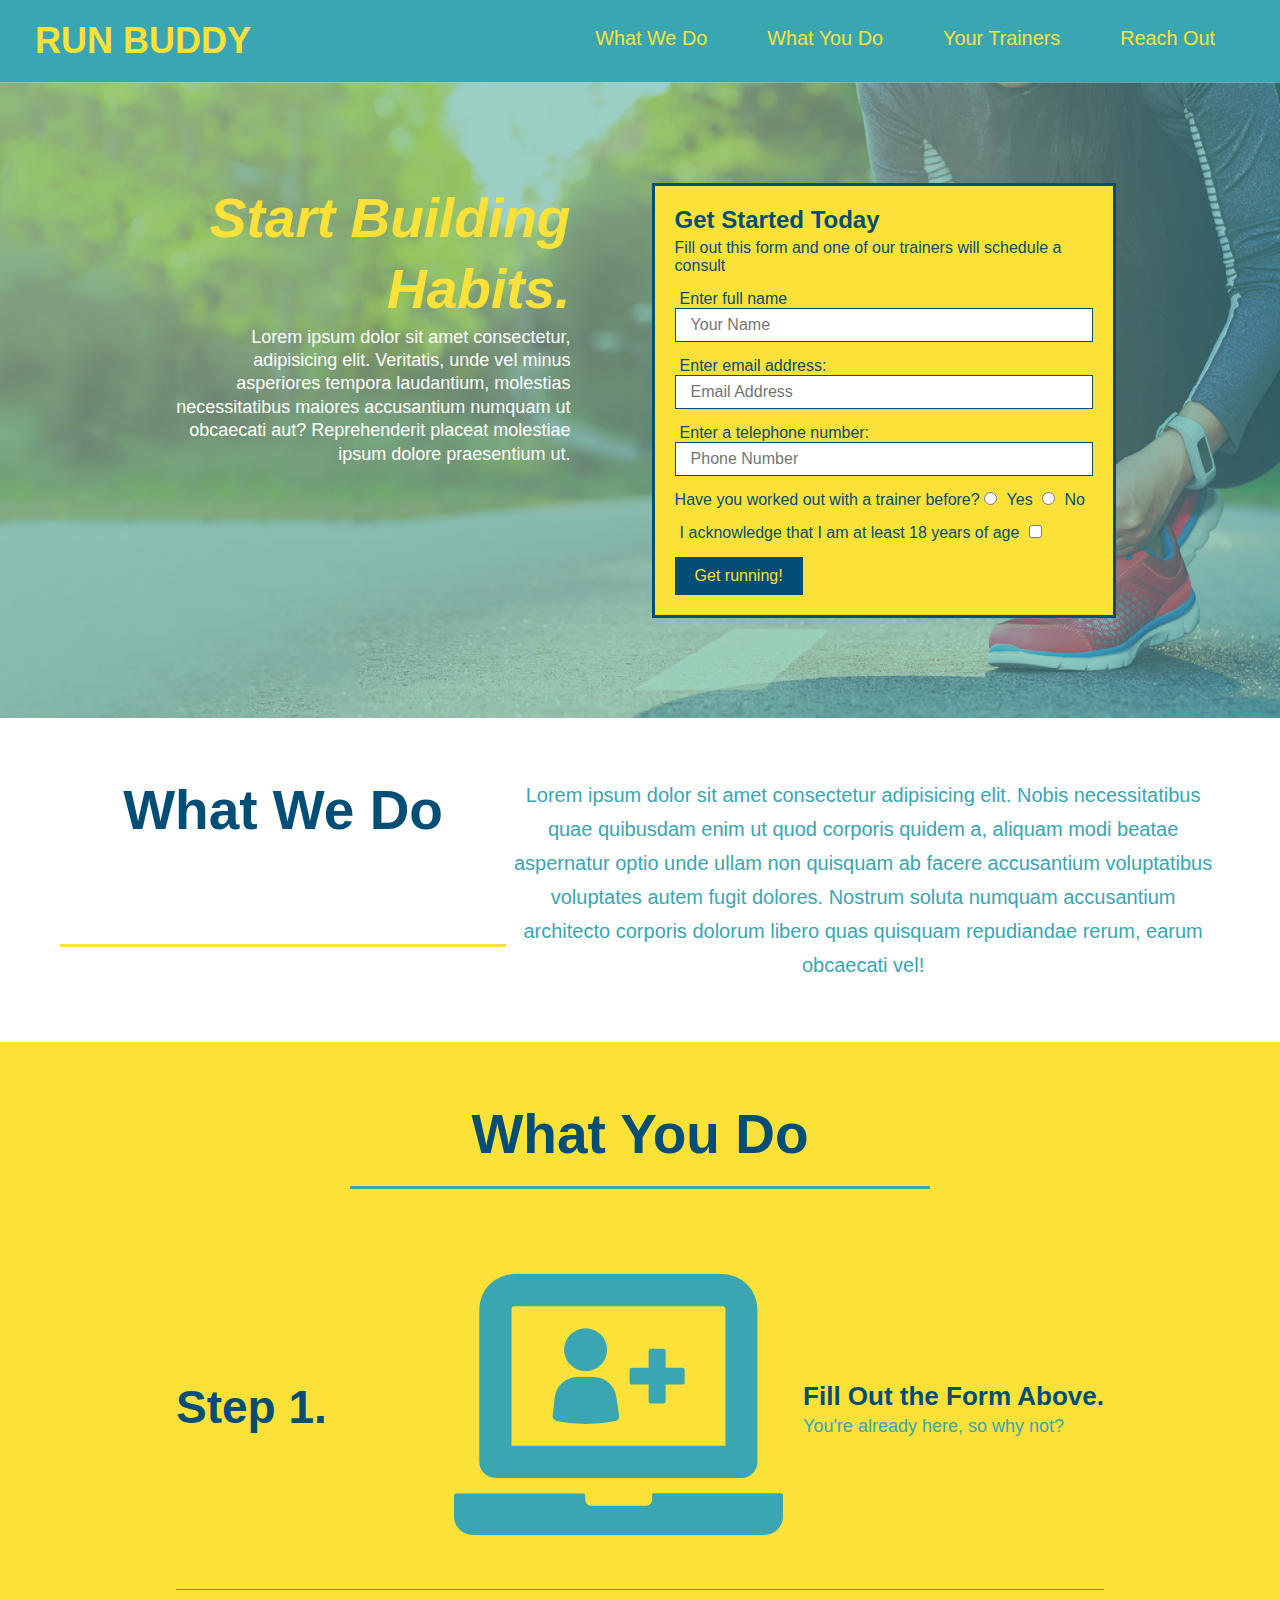
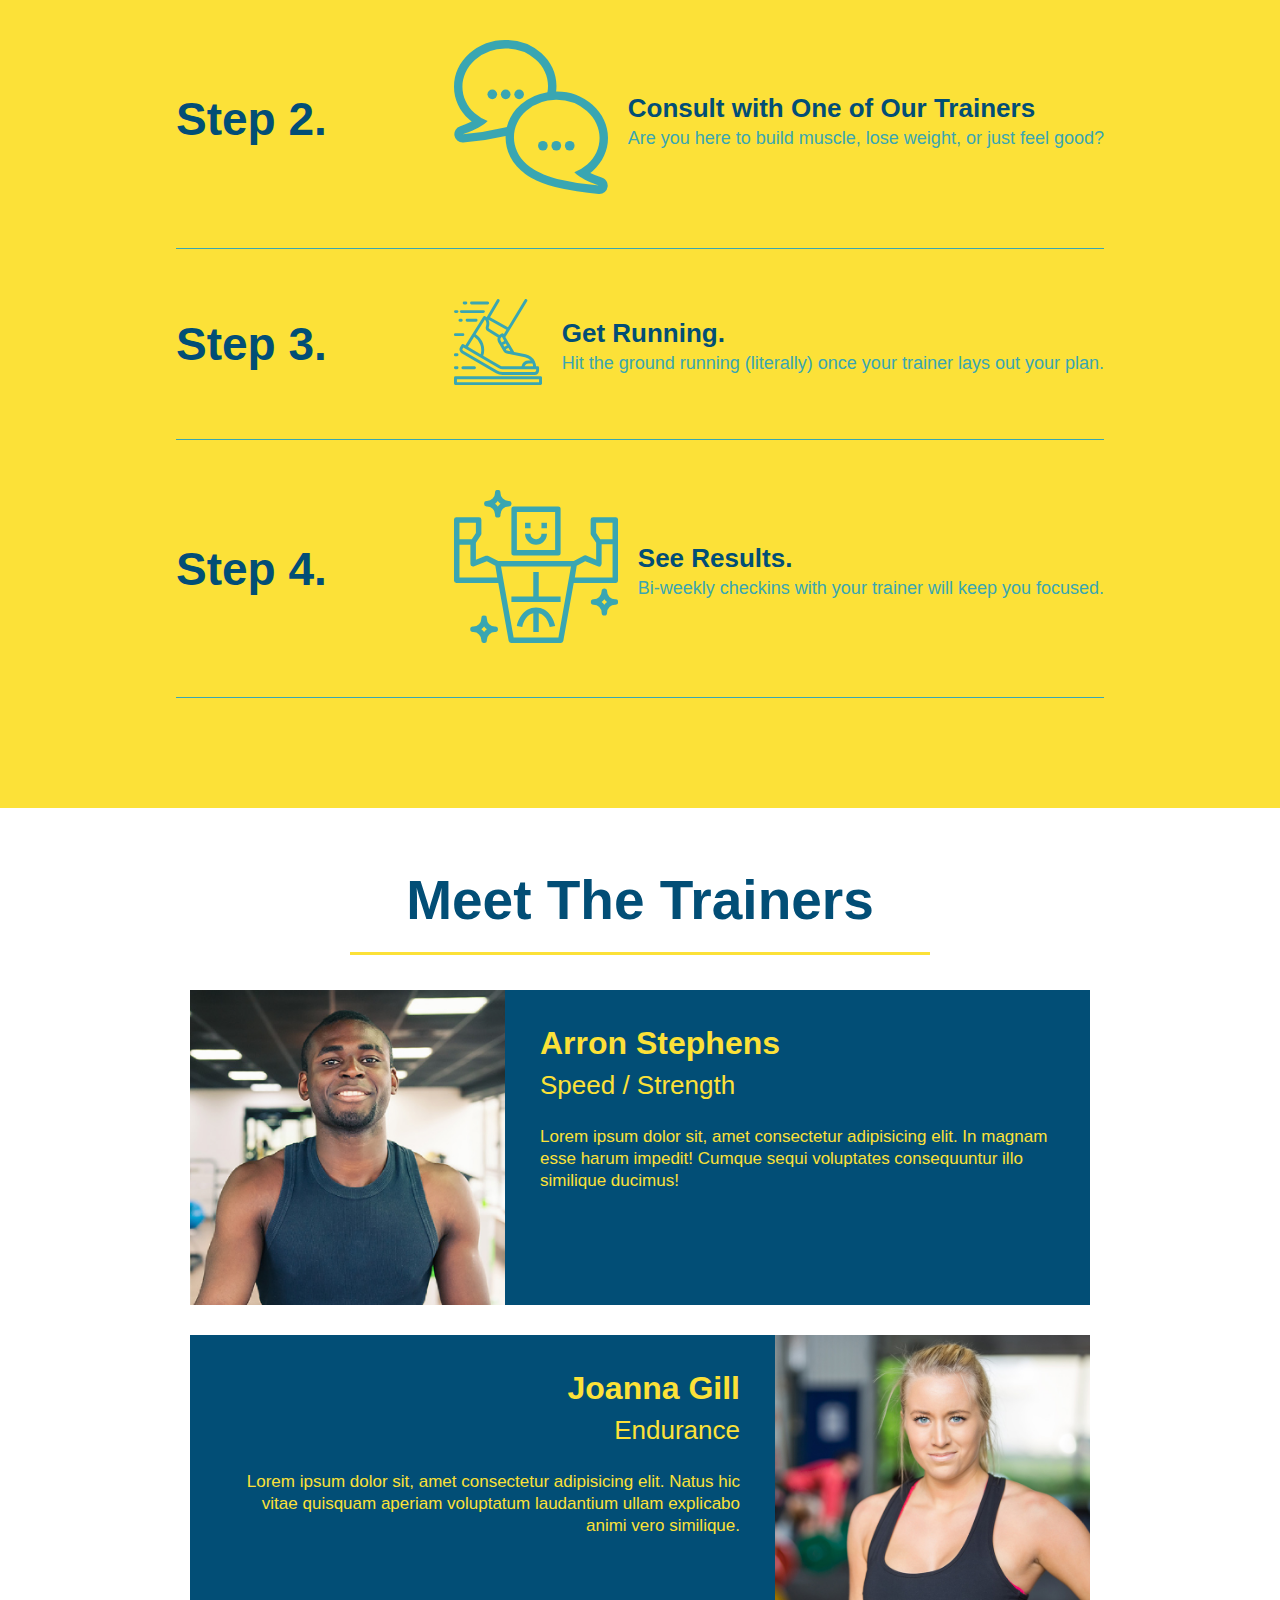
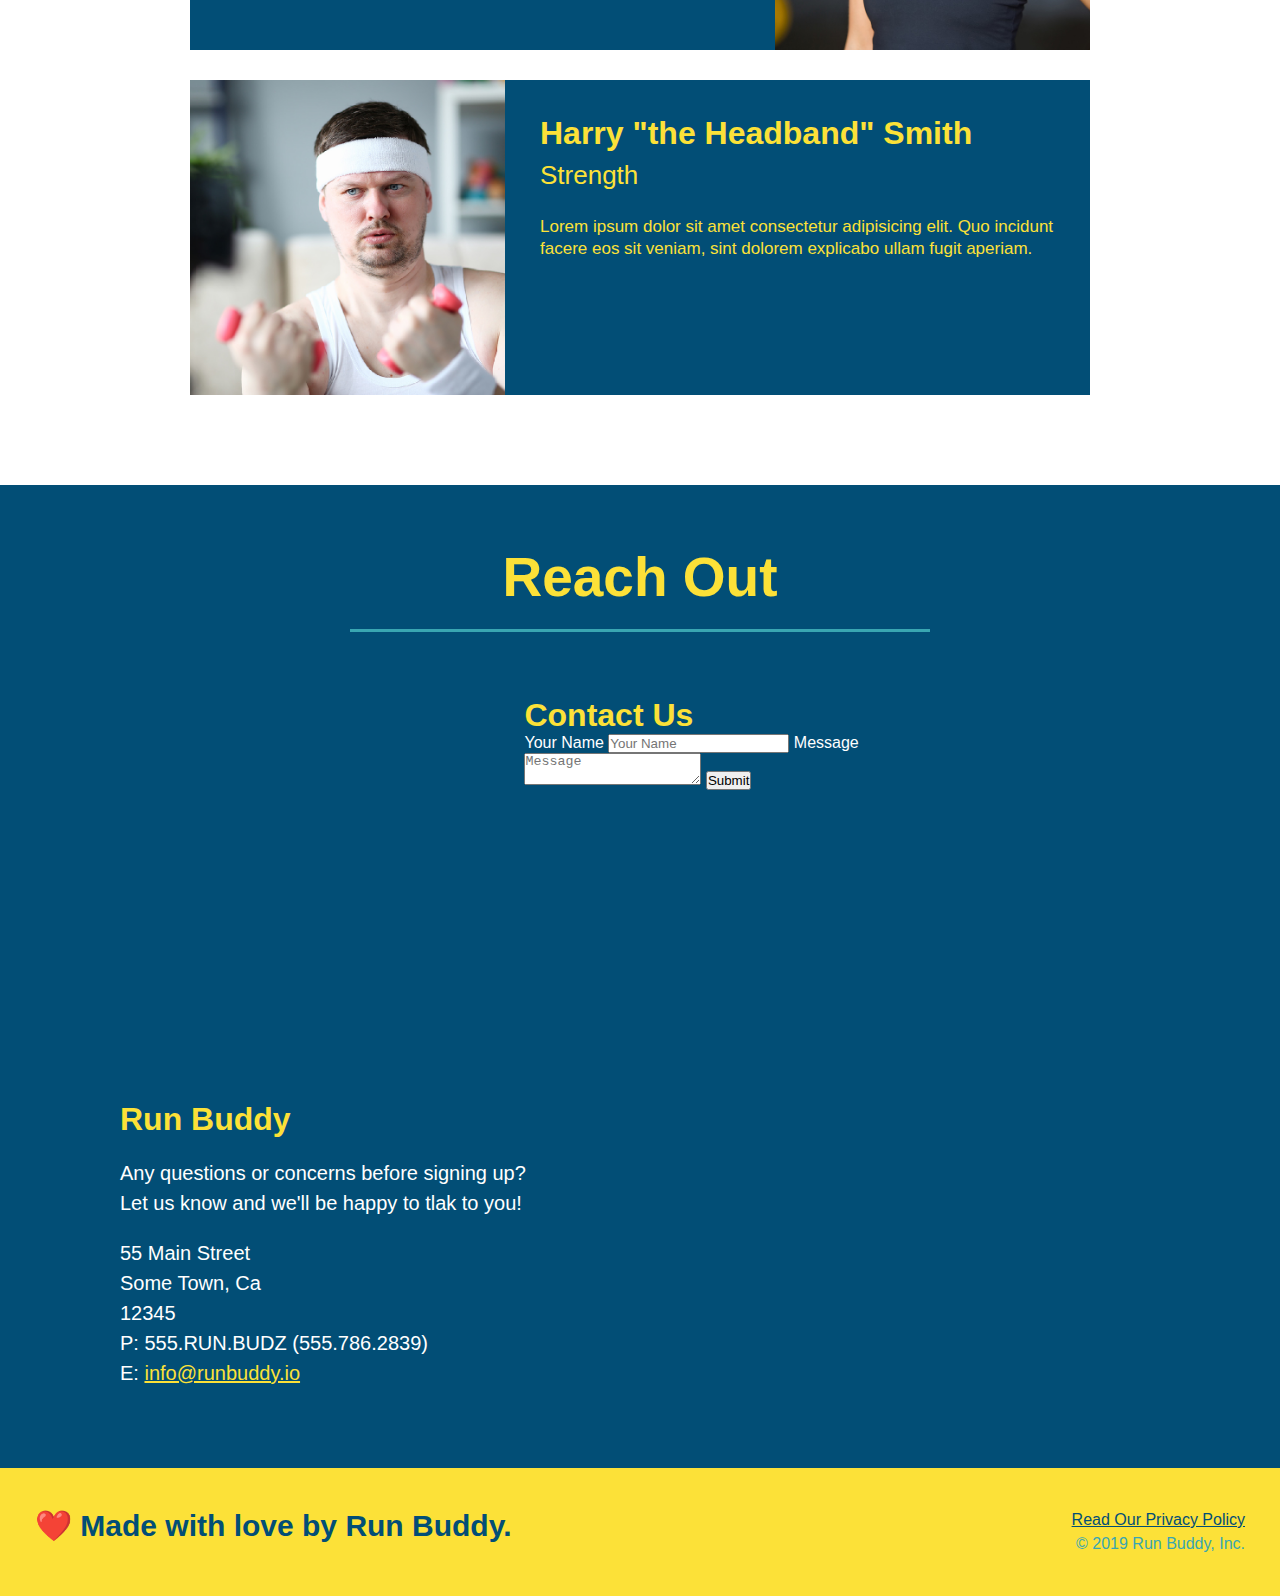
==== commit e1bbeb19: "add flexbox to the steps" ====
--- a/index.html
+++ b/index.html
@@ -94,28 +94,56 @@
             </h2>
         </div>    
 
-        <div>
-            <img src="./assets/images/step-1.svg" alt=""/>
-            <h3>Step 1: <span>Fill Out the Form Above.</span></h3>
-            <p>You're already here, so why not?</p>
-        </div>
-
-        <div>
-            <img src="./assets/images/step-2.svg" alt="" />
-            <h3>Step 2: <span>Consult with One of Our Trainers.</span></h3>
-            <p>Are you here to build muscle, lose weight, or just feel good?</p>
-        </div>
-
-        <div>
-            <img src="./assets/images/step-3.svg" alt="" />
-            <h3>Step 3: <span>Get Running.</span></h3>
-            <p>Hit the ground running (literally) once your trainer lays out your plan.</p>
-        </div>
-
-        <div>
-            <img src="./assets/images/step-4.svg" alt="" />
-            <h3>Step 4: <span>See Results.</span></h3>
-            <p>Bi-weekly checkins with your trainer will keep you focused.</p>
+        <div class="step">
+            <h3>Step 1.</h3>
+            <div class="step-info">
+                <div class="step-img">
+                    <img src="./assets/images/step-1.svg" alt=""/>
+                </div>
+                <div class="step-text">   
+                    <h4>Fill Out the Form Above.</h4>
+                    <p>You're already here, so why not?</p>
+                </div>
+            </div>        
+        </div>
+
+        <div class="step">
+            <h3>Step 2.</h3>
+            <div class="step-info">
+                <div class="step-img">
+                    <img src="./assets/images/step-2.svg" alt=""/>
+                </div>
+                <div class="step-text">   
+                    <h4>Consult with One of Our Trainers</h4>
+                    <p>Are you here to build muscle, lose weight, or just feel good?</p>
+                </div>
+            </div>        
+        </div>
+
+        <div class="step">
+            <h3>Step 3.</h3>
+            <div class="step-info">
+                <div class="step-img">
+                    <img src="./assets/images/step-3.svg" alt=""/>
+                </div>
+                <div class="step-text">   
+                    <h4>Get Running.</h4>
+                    <p>Hit the ground running (literally) once your trainer lays out your plan.</p>
+                </div>
+            </div>        
+        </div>
+
+        <div class="step">
+            <h3>Step 4.</h3>
+            <div class="step-info">
+                <div class="step-img">
+                    <img src="./assets/images/step-4.svg" alt=""/>
+                </div>
+                <div class="step-text">   
+                    <h4>See Results.</h4>
+                    <p>Bi-weekly checkins with your trainer will keep you focused.</p>
+                </div>
+            </div>        
         </div>
     </section>
 
--- a/assets/css/style.css
+++ b/assets/css/style.css
@@ -163,28 +163,44 @@
     background: #fce138;
   }
 
-  .steps div {
-    margin-bottom: 80px;
-  }
-
-  .steps img {
-    width: 15%;
-    margin: 10px 0;
-  }
-
-  .steps h3 {
+  .step {
+    margin: 50px auto;
+    padding-bottom: 50px;
+    width: 80%;
+    border-bottom: 1px solid #39a6b2;
+    display: flex;
+    flex-wrap: wrap;
+    align-items: center;
+    justify-content: space-between;
+  }
+
+  .step h3 {
     color: #024e76;
     font-size: 46px;
-    margin-top: 10px;
-  }
-
-  .steps p {
+    flex: 1 30%;
+  }
+
+  .step-text p {
     color: #39a6b2;
-    font-size: 23px;
-  }
-
-  .steps span {
-    font-size: 38px;
+    font-size: 18px;
+  }
+
+  .step-text h4 {
+    font-size: 26px;
+    line-height: 1.5;
+    color: #024e76;
+  }
+
+  .step-info {
+    flex: 2 70%;
+    display: flex;
+    flex-wrap: wrap;
+    align-items: center;
+  }
+
+  .step-img {
+    flex: 1 12%;
+    margin-right: 20px;
   }
 
   /* Steps Style End */
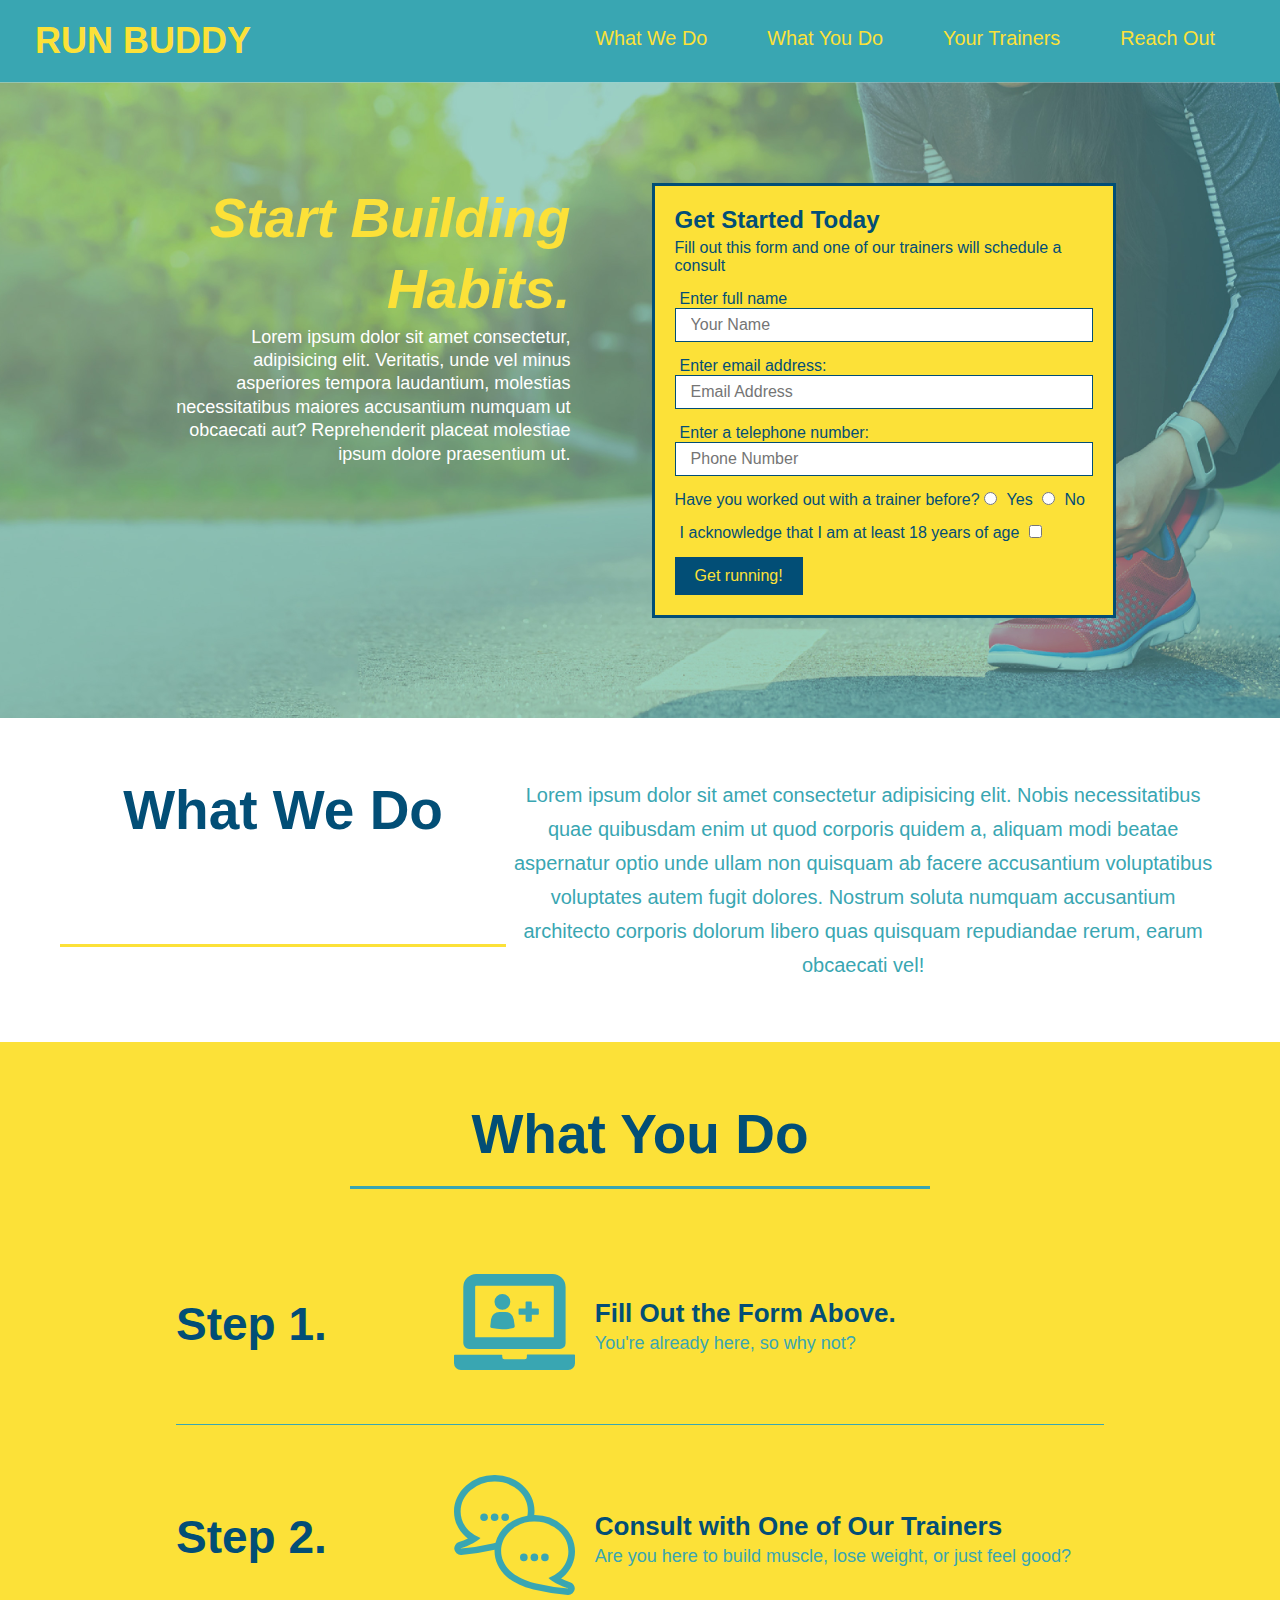
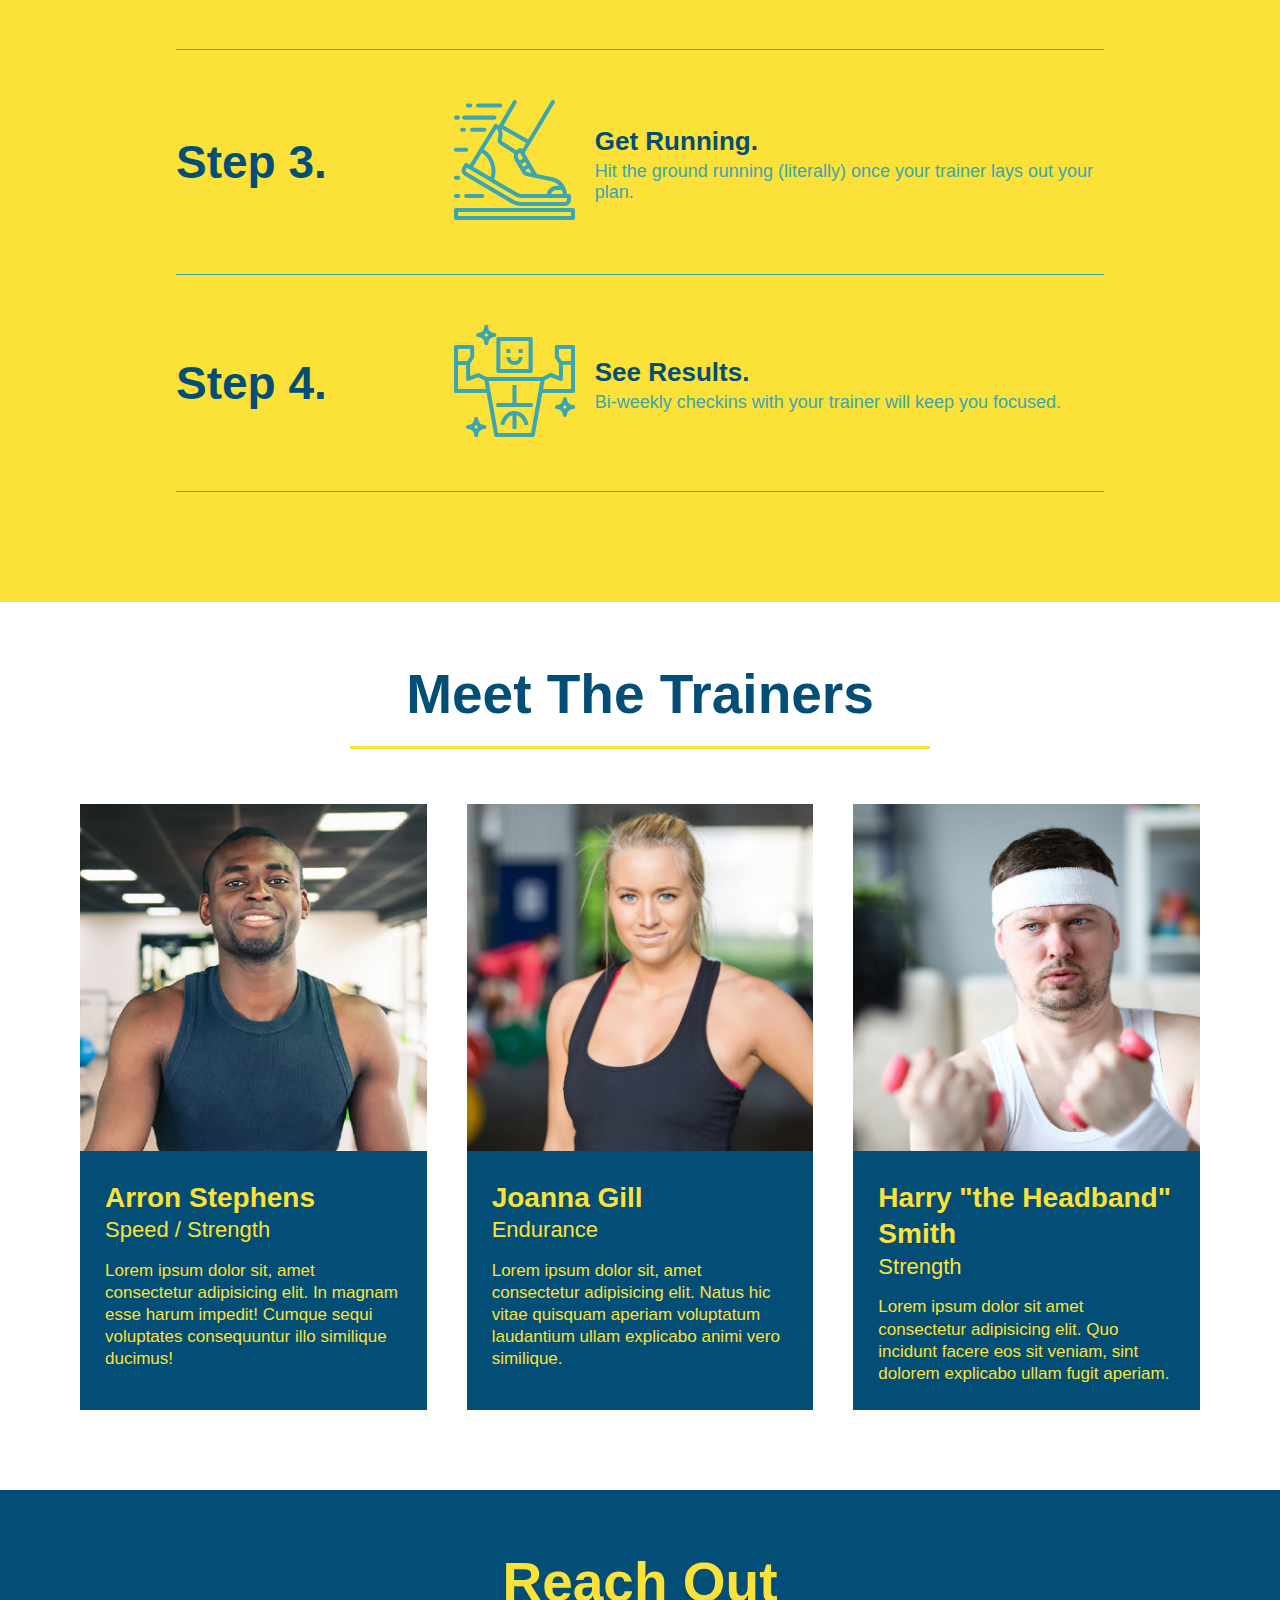
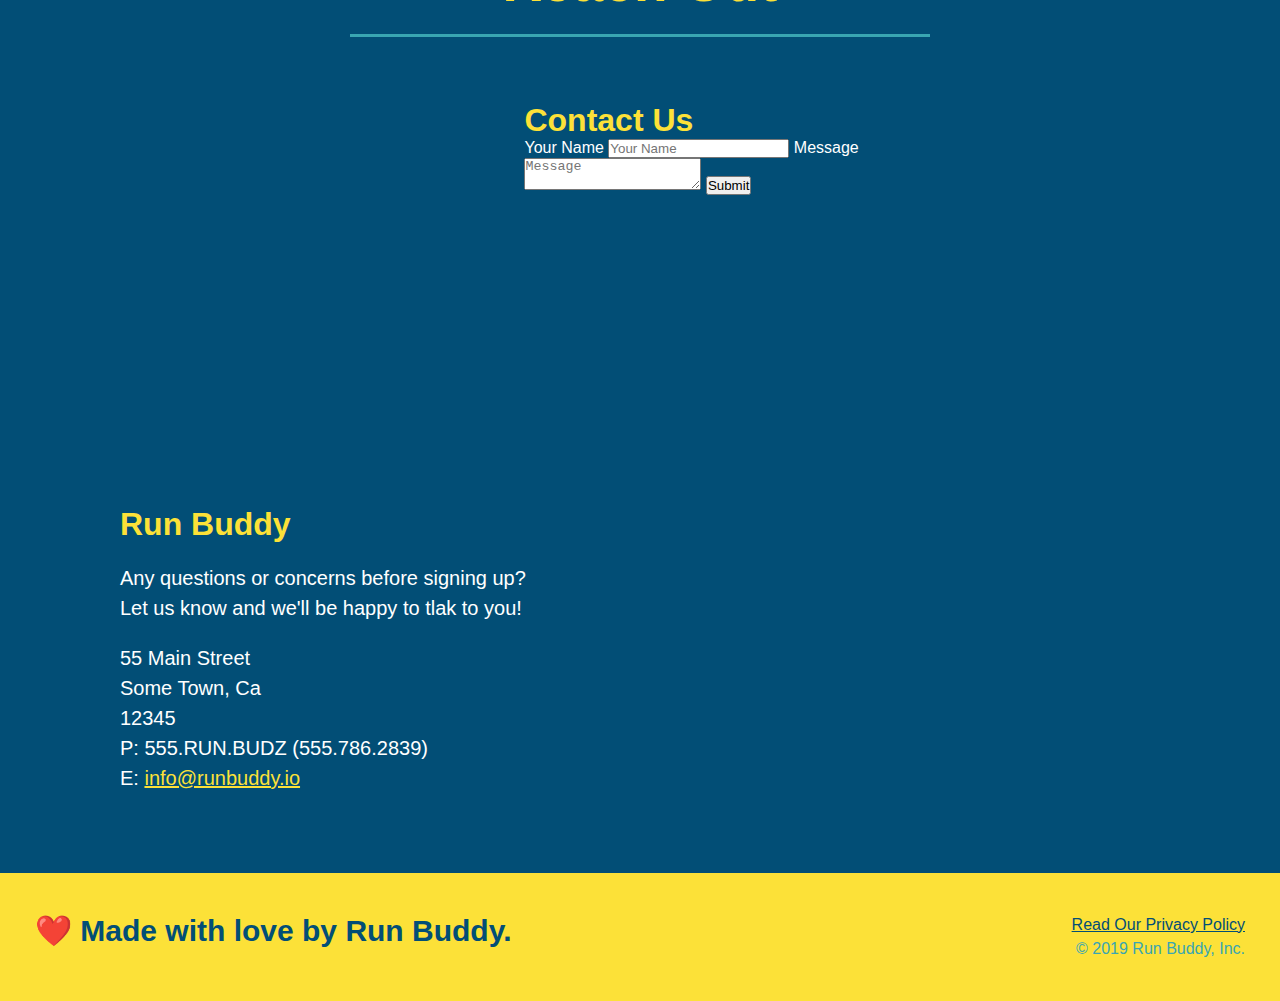
==== commit e409c17a: "add flexbox to the trainers" ====
--- a/index.html
+++ b/index.html
@@ -148,45 +148,47 @@
     </section>
 
     <!--"meet the trainers" section -->
-    <section id="your-trainers" class="trainers">
+    <section id="your-trainers">
         <div class="flex-row">
             <h2 class="section-title primary-border">
             Meet The Trainers
             </h2>
         </div>    
         <!-- first trainer bio -->
-        <article class="trainer">
-            <img src="./assets/images/trainer-1.jpg" alt="Arron Stephens in his workout clothes, ready to pump iron" />
-            <div class="trainer-bio text-left">
-                <h3>Arron Stephens</h3>
-                <h4>Speed / Strength</h4>
+        <div class="trainers">
+            <article class="trainer">
+                <img src="./assets/images/trainer-1.jpg" alt="Arron Stephens in his workout clothes, ready to pump iron" />
+                <div class="trainer-bio">
+                <h3 class="trainer-name">Arron Stephens</h3>
+                <h4 class="trainer-role">Speed / Strength</h4>
                 <p>
                     Lorem ipsum dolor sit, amet consectetur adipisicing elit. In magnam esse harum impedit! Cumque sequi voluptates consequuntur illo similique ducimus!
                 </p>
-            </div>
-        </article>
+                </div>
+            </article>
 
         <!-- second trainer bio -->
-        <article class="trainer">
-            <div class="trainer-bio text-right">
-              <h3>Joanna Gill</h3>
-              <h4>Endurance</h4>
+            <article class="trainer">
+                <img src="./assets/images/trainer-2.jpg" alt="Joanna Gill cooling off after a workout" />
+                <div class="trainer-bio">
+              <h3 class="trainer-name">Joanna Gill</h3>
+              <h4 class="trainer-role">Endurance</h4>
               <p>Lorem ipsum dolor sit, amet consectetur adipisicing elit. Natus hic vitae quisquam aperiam voluptatum laudantium ullam explicabo animi vero similique.    
               </p>
-            </div>
-            <img src="./assets/images/trainer-2.jpg" alt="Joanna Gill cooling off after a workout" />
-          </article>
+                </div>
+            </article> 
 
           <!-- third trainer bio -->
-          <article class="trainer">
-            <img src="./assets/images/trainer-3.jpg" alt="Harry Smith wearing a headband and lifting comically small pink weights" />
-            <div class="trainer-bio text-left">
-              <h3>Harry "the Headband" Smith</h3>
-              <h4>Strength</h4>
+            <article class="trainer">
+                <img src="./assets/images/trainer-3.jpg" alt="Harry Smith wearing a headband and lifting comically small pink weights" />
+                <div class="trainer-bio">
+              <h3 class="trainer-name">Harry "the Headband" Smith</h3>
+              <h4 class="trainer-role">Strength</h4>
               <p>Lorem ipsum dolor sit amet consectetur adipisicing elit. Quo incidunt facere eos sit veniam, sint dolorem explicabo ullam fugit aperiam.
               </p>
-            </div>
-        </article>
+                </div>
+            </article>
+        </div>
     </section>
 
     <!-- "reach out" section -->
--- a/assets/css/style.css
+++ b/assets/css/style.css
@@ -203,6 +203,15 @@
     margin-right: 20px;
   }
 
+  .step-img img {
+    max-width: 100%
+  }
+
+  .step-text {
+    flex: 12;
+  }
+
+
   /* Steps Style End */
  
   /* Sections Style Start */
@@ -230,41 +239,45 @@
   /* Trainer Style Start */
 
   .trainer {
-    width: 900px;
-    margin: 0 auto 30px auto;
+    margin: 20px;
     background: #024e76;
     color: #fce138;
-    overflow: auto
+    flex: 1;
   }
 
   .trainer img {
-    width: 35%;
-    float: left;
+    width: 100%;
     overflow: auto;
   }
 
   .trainer-bio {
-    padding: 35px;
-    float: left;
-    width: 65%;
+    padding: 25px;
     overflow: auto;
+    line-height: 1.3;
   }
 
   .trainer-bio h3 {
-    font-size: 32px;
-    margin-bottom: 8px;
+    font-size: 28px;
   }
 
   .trainer-bio h4 {
     font-weight: lighter;
-    font-size: 26px;
-    margin-bottom: 25px;
+    font-size: 22px;
+    margin-bottom: 15px;
   }
 
   .trainer-bio p {
     font-size: 17px;
-    line-height: 1.3;
-  }
+  }
+
+  .trainers {
+    width: 100%;
+    margin: 0 auto;
+    display: flex;
+    flex-wrap: wrap;
+    justify-content: space-around;
+  }
+
 /* Trainer Style End */
 
 /* Reach Out Style Start */
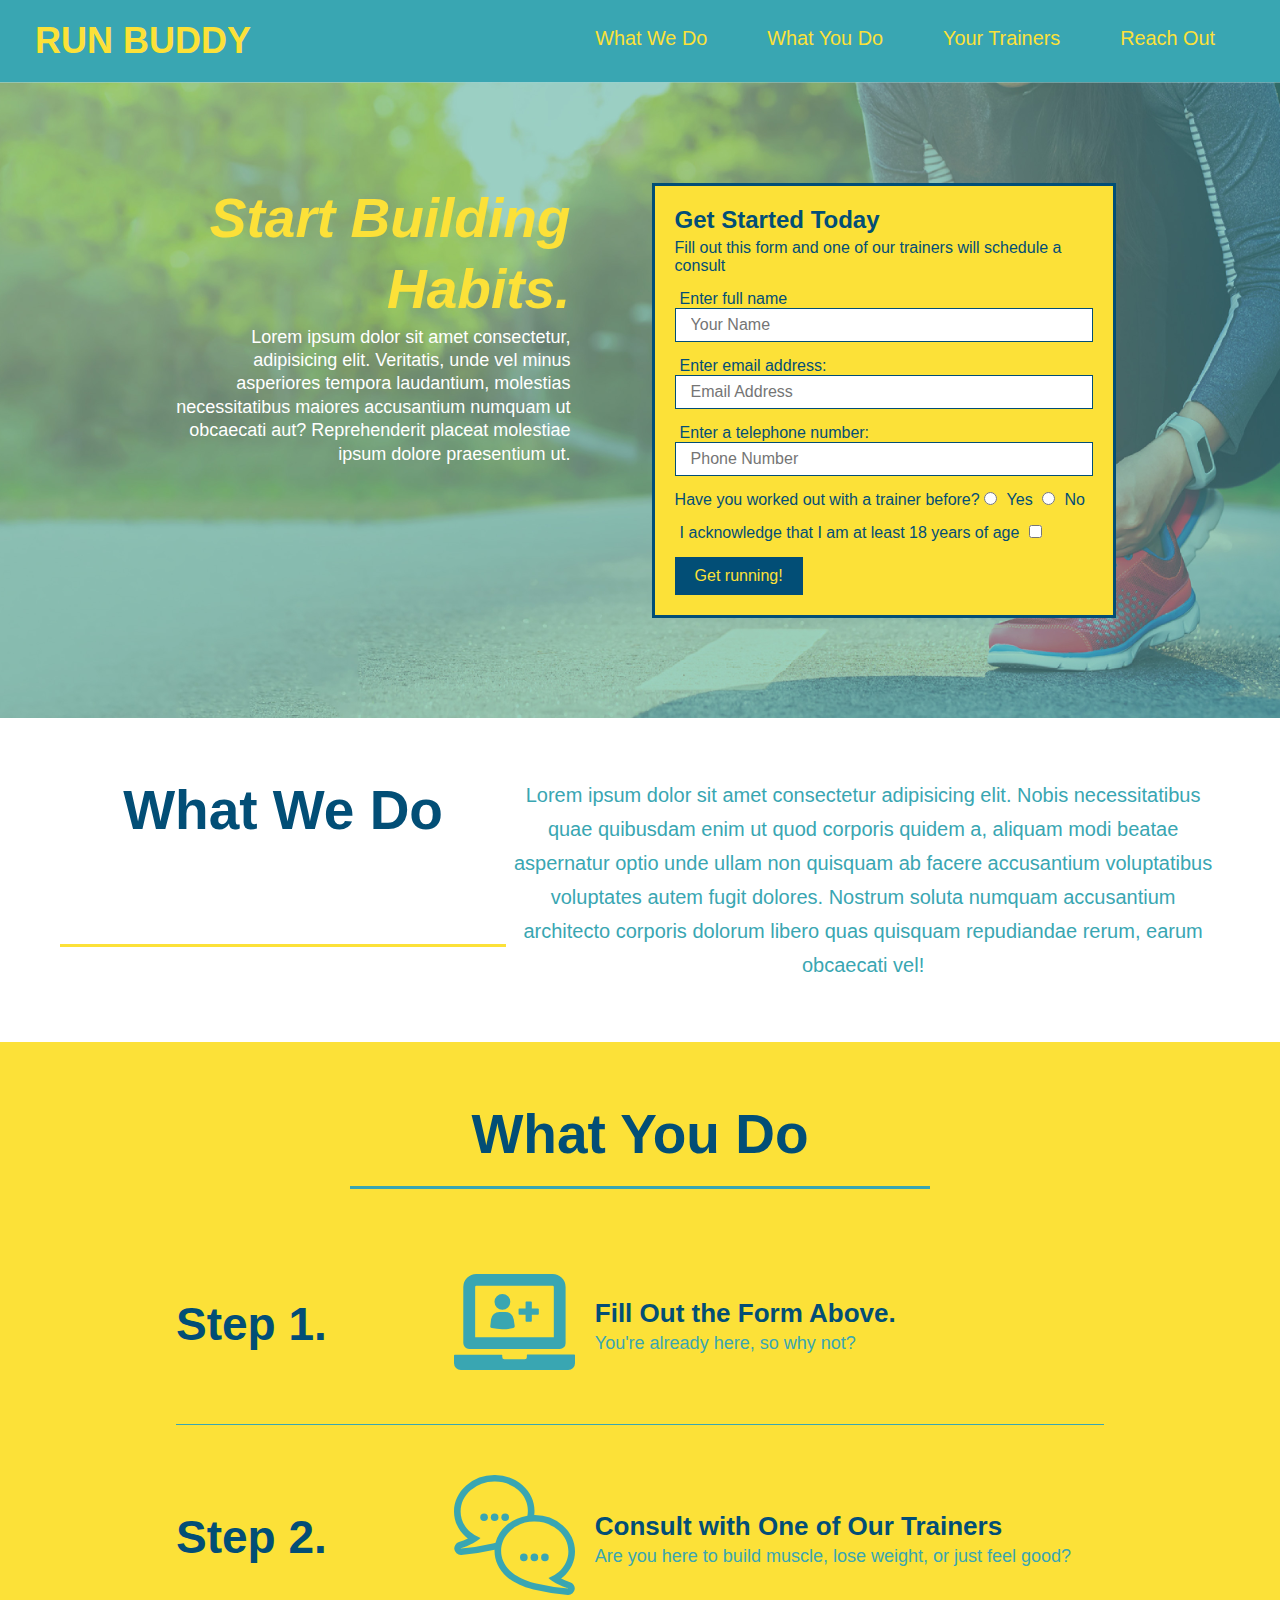
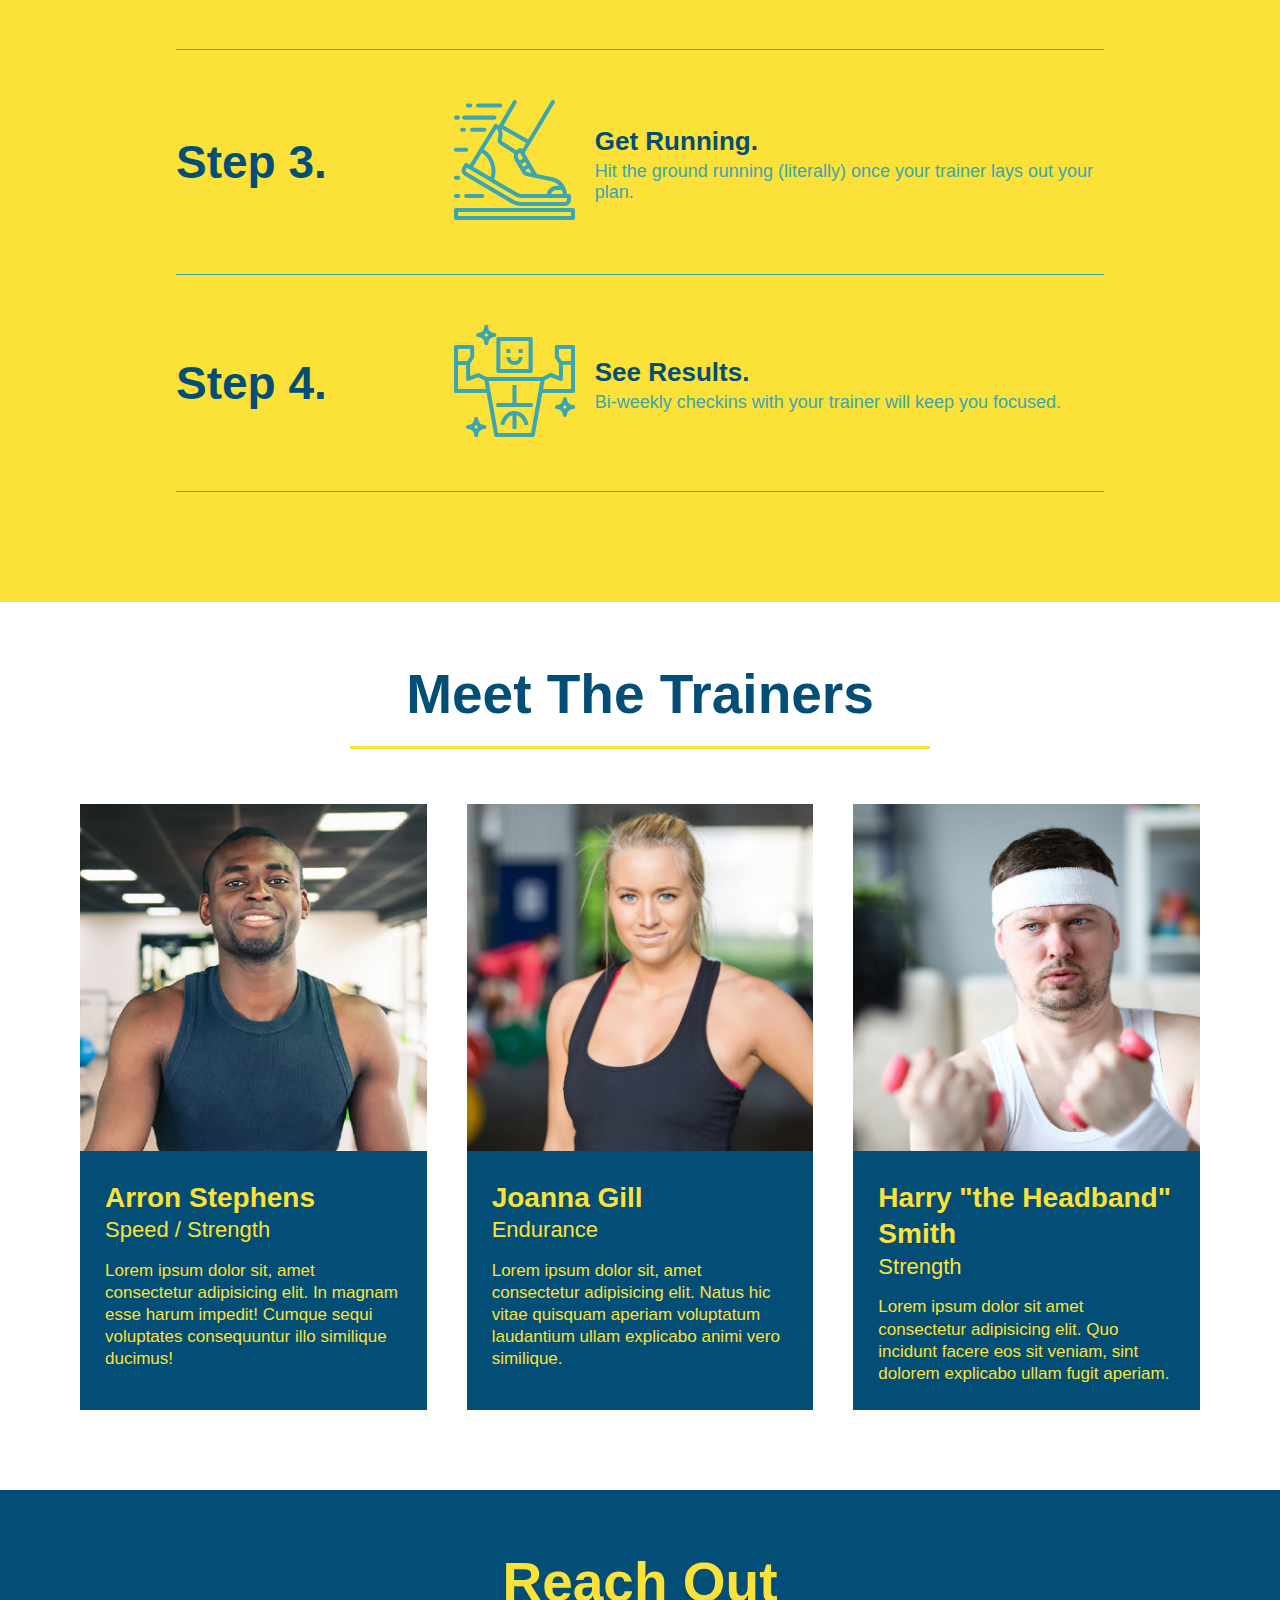
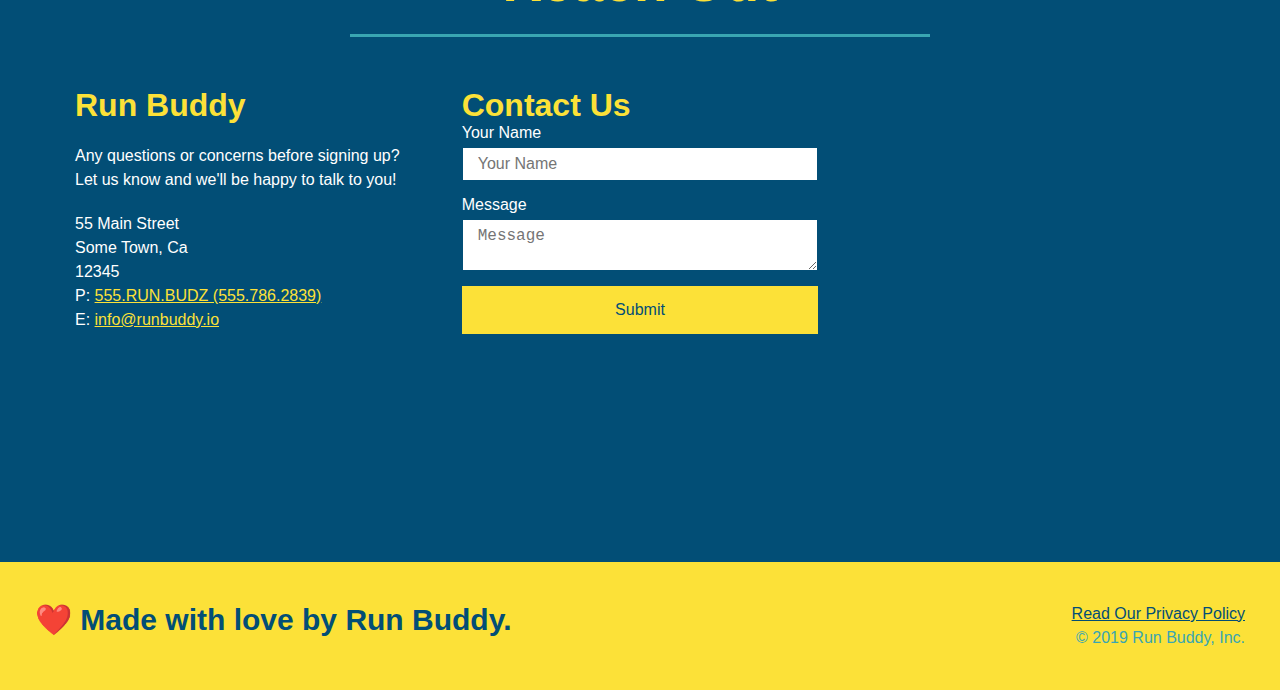
==== commit 6fde2888: "adjusted order of reach out section in index.html and added/changed corresponding css on style.css" ====
--- a/index.html
+++ b/index.html
@@ -159,11 +159,11 @@
             <article class="trainer">
                 <img src="./assets/images/trainer-1.jpg" alt="Arron Stephens in his workout clothes, ready to pump iron" />
                 <div class="trainer-bio">
-                <h3 class="trainer-name">Arron Stephens</h3>
-                <h4 class="trainer-role">Speed / Strength</h4>
-                <p>
+                    <h3 class="trainer-name">Arron Stephens</h3>
+                    <h4 class="trainer-role">Speed / Strength</h4>
+                    <p>
                     Lorem ipsum dolor sit, amet consectetur adipisicing elit. In magnam esse harum impedit! Cumque sequi voluptates consequuntur illo similique ducimus!
-                </p>
+                    </p>
                 </div>
             </article>
 
@@ -171,10 +171,10 @@
             <article class="trainer">
                 <img src="./assets/images/trainer-2.jpg" alt="Joanna Gill cooling off after a workout" />
                 <div class="trainer-bio">
-              <h3 class="trainer-name">Joanna Gill</h3>
-              <h4 class="trainer-role">Endurance</h4>
-              <p>Lorem ipsum dolor sit, amet consectetur adipisicing elit. Natus hic vitae quisquam aperiam voluptatum laudantium ullam explicabo animi vero similique.    
-              </p>
+                    <h3 class="trainer-name">Joanna Gill</h3>
+                    <h4 class="trainer-role">Endurance</h4>
+                    <p>Lorem ipsum dolor sit, amet consectetur adipisicing elit. Natus hic vitae quisquam aperiam voluptatum laudantium ullam explicabo animi vero similique.    
+                    </p>
                 </div>
             </article> 
 
@@ -182,10 +182,10 @@
             <article class="trainer">
                 <img src="./assets/images/trainer-3.jpg" alt="Harry Smith wearing a headband and lifting comically small pink weights" />
                 <div class="trainer-bio">
-              <h3 class="trainer-name">Harry "the Headband" Smith</h3>
-              <h4 class="trainer-role">Strength</h4>
-              <p>Lorem ipsum dolor sit amet consectetur adipisicing elit. Quo incidunt facere eos sit veniam, sint dolorem explicabo ullam fugit aperiam.
-              </p>
+                    <h3 class="trainer-name">Harry "the Headband" Smith</h3>
+                    <h4 class="trainer-role">Strength</h4>
+                    <p>Lorem ipsum dolor sit amet consectetur adipisicing elit. Quo incidunt facere eos sit veniam, sint dolorem explicabo ullam fugit aperiam.
+                    </p>
                 </div>
             </article>
         </div>
@@ -199,39 +199,42 @@
             </h2>
         </div>    
         <div class="contact-info">
+            <div>
+                <h3>Run Buddy</h3>
+                <p>
+                  Any questions or concerns before signing up?
+                  <br />
+                  Let us know and we'll be happy to talk to you!
+                </p>
+                <address>
+                  55 Main Street <br/>
+                  Some Town, Ca <br/>
+                  12345<br />
+                  P: <a href="tel:555.786.2839">555.RUN.BUDZ (555.786.2839)</a><br/>
+                  E: <a href="mailto:info@runbuddy.io">info@runbuddy.io</a>
+                </address>
+              </div>
+
+              <div class="contact-form">
+                <h3>Contact Us</h3>
+                <form>
+                    <label for="contact-name">Your Name</label>
+                    <input type="text" id="contact-name" placeholder="Your Name" />
+
+                    <label for="contact-message">Message</label>
+                    <textarea id="contact-message" placeholder="Message"></textarea>
+
+                    <button type="submit">Submit</button>
+                </form>
+            </div>
+
             <iframe 
              src="https://www.google.com/maps/embed?pb=!1m18!1m12!1m3!1d3037.2319760549494!2d-111.8892848840164!3d40.425861963006845!2m3!1f0!2f0!3f0!3m2!1i1024!2i768!4f13.1!3m3!1m2!1s0x8752802762f537b7%3A0x5541d1f90147d6f9!2sThanksgiving%20Point!5e0!3m2!1sen!2sus!4v1644175428665!5m2!1sen!2sus"  
              style="border:0;" 
              allowfullscreen="" 
              loading="lazy">
             </iframe>
-            <div class="contact-form">
-                <h3>Contact Us</h3>
-                <form>
-                    <label for="contact-name">Your Name</label>
-                    <input type="text" id="contact-name" placeholder="Your Name" />
-
-                    <label for="contact-message">Message</label>
-                    <textarea id="contact-message" placeholder="Message"></textarea>
-
-                    <button type="submit">Submit</button>
-                </form>
-            </div>
-            <div>
-              <h3>Run Buddy</h3>
-              <p>
-                Any questions or concerns before signing up?
-                <br />
-                Let us know and we'll be happy to tlak to you!
-              </p>
-              <address>
-                55 Main Street <br/>
-                Some Town, Ca <br/>
-                12345<br />
-                P: 555.RUN.BUDZ (555.786.2839)<br/>
-                E: <a href="mailto:info@runbuddy.io">info@runbuddy.io</a>
-              </address>
-            </div>
+            
         </div>
     </section>
 
--- a/assets/css/style.css
+++ b/assets/css/style.css
@@ -289,17 +289,22 @@
   color: #fce138;
 }
 
+.contact-info > * {
+  flex: 1;
+  margin: 15px;
+}
+
+.contact-info {
+  display: flex;
+  justify-content: space-between;
+  flex-wrap: wrap;
+}
+
 .contact-info iframe {
-  width: 400px;
   height: 400px;
 }
 
 .contact-info div {
-  width: 410px;
-  display: inline-block;
-  vertical-align: top;
-  text-align: left;
-  margin: 30px 0 0 60px;
   color: white;
 }
 
@@ -311,7 +316,7 @@
 .contact-info p, .contact-info address {
   margin: 20px 0;
   line-height: 1.5;
-  font-size: 20px;
+  font-size: 16px;
   font-style: normal;
 }
 
@@ -319,6 +324,27 @@
   color: #fce138;
 }
 
+.contact-form input, .contact-form textarea {
+  border: 1px solid #024e76;
+  display: block;
+  padding: 7px 15px;
+  font-size: 16px;
+  color: #024e76;
+  width: 100%;
+  margin-bottom: 15px;
+  margin-top: 5px;
+}
+
+.contact-form button {
+  width: 100%;
+  border: none;
+  background: #fce138;
+  color: #024e76;
+  text-align: center;
+  padding: 15px 0;
+  font-size: 16px;
+}
+
 /* Reach Out Styles End */
 
 /* Utility Style Start */
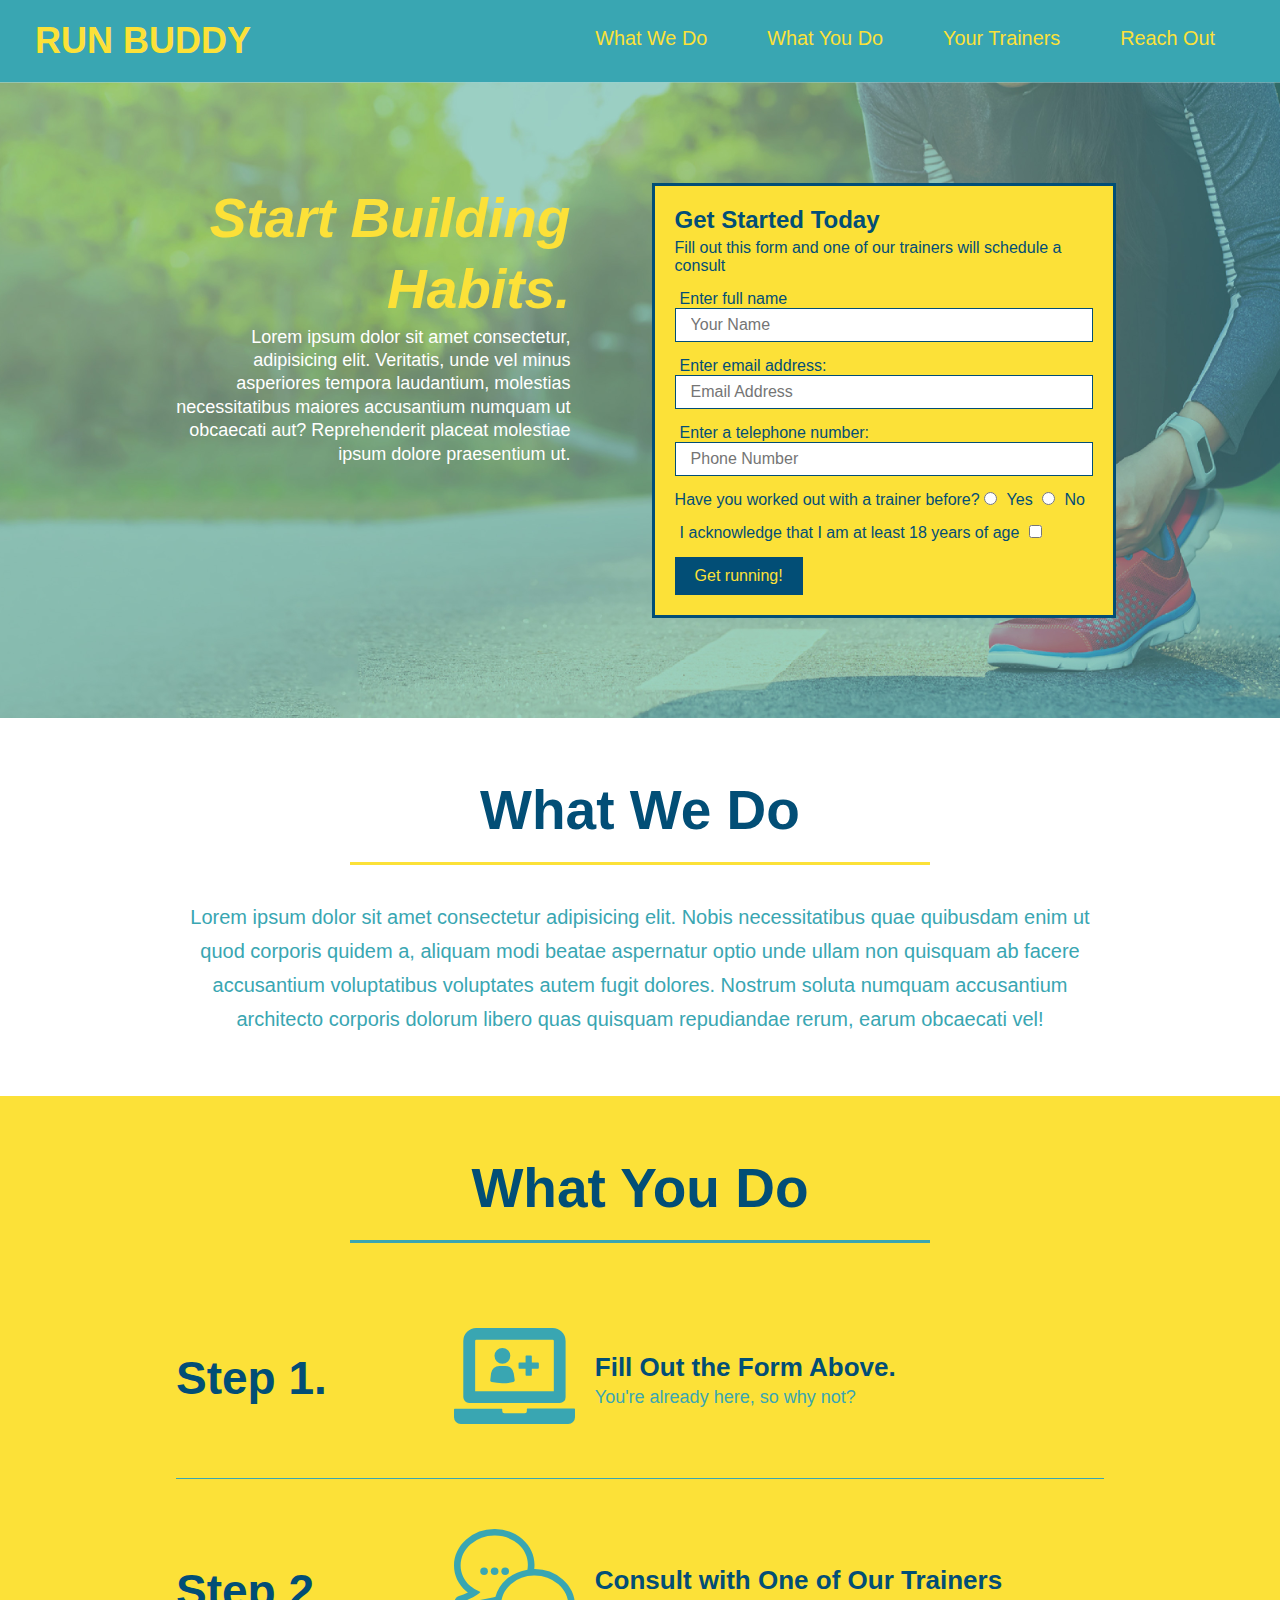
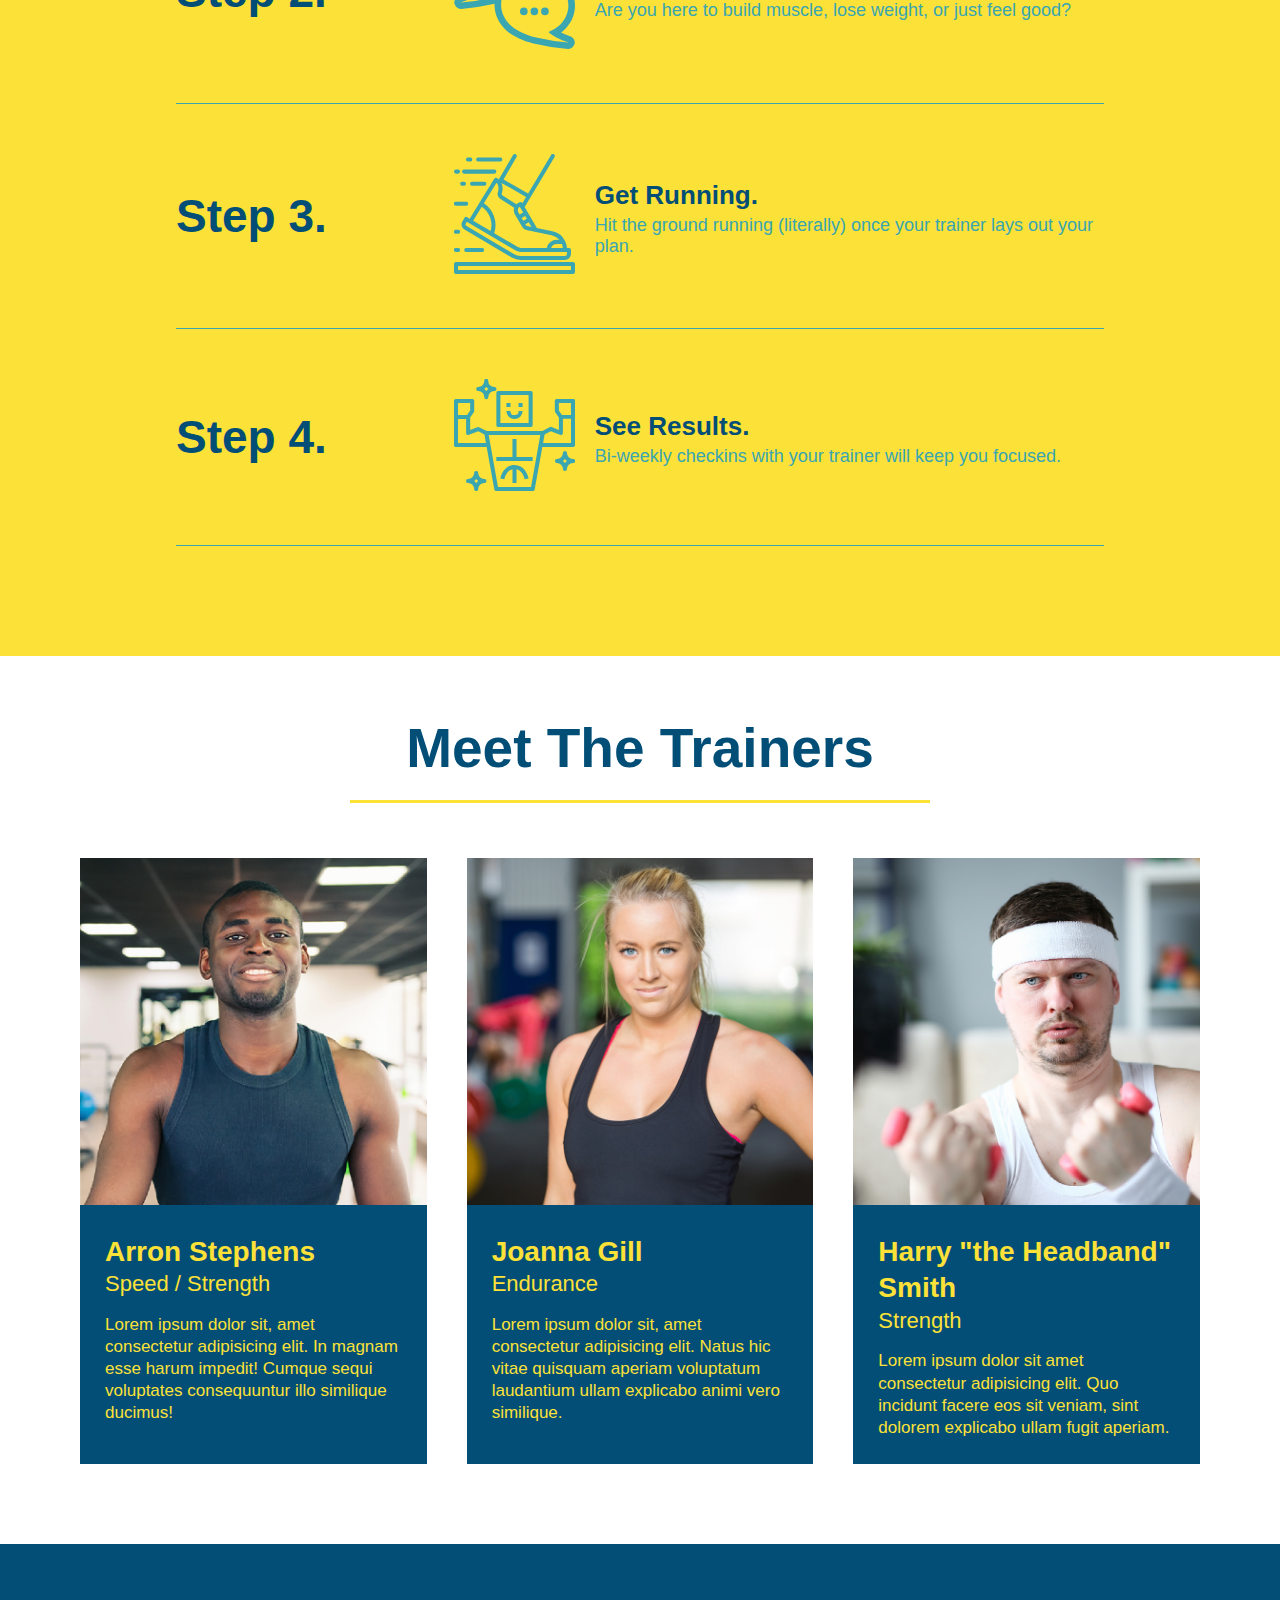
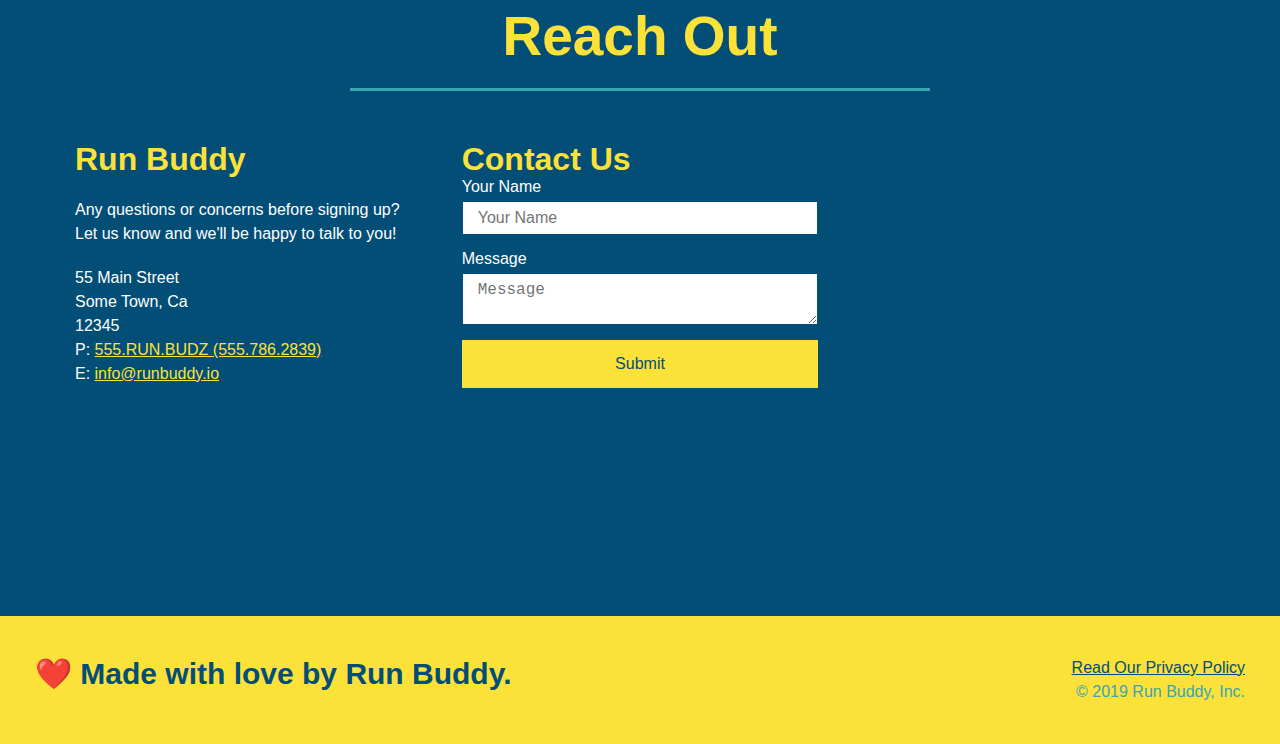
==== commit e8646dc1: "adjusted comments and syntax" ====
--- a/index.html
+++ b/index.html
@@ -14,11 +14,8 @@
             <a href="/">RUN BUDDY</a>
         </h1>
         <nav>
-            <!--Unordered list element -->
             <ul>
-                <!-- List item element -->
-                <li>
-                    <!-- Anchor element -->
+                <li>
                     <a href="#what-we-do">What We Do</a>
                 </li>
                 <li>
@@ -42,10 +39,10 @@
                Lorem ipsum dolor sit amet consectetur, adipisicing elit. Veritatis, unde vel minus asperiores tempora laudantium, molestias necessitatibus maiores accusantium numquam ut obcaecati aut? Reprehenderit placeat molestiae ipsum dolore praesentium ut. 
             </p>
         </div>
+
         <div class="hero-form">
             <h3>Get Started Today</h3>
             <p>Fill out this form and one of our trainers will schedule a consult</p>
-            <!-- Add form element -->
             <form>
                 <label for="name">Enter full name</label>
                 <input type="text" placeholder="Your Name" name="name" id="name" class="form-input"/>
@@ -61,10 +58,10 @@
                     <label for="trainer-no">No</label>
                 </p>
                 <p>
-                    <label for="checkbox" >  
+                  <label for="checkbox" >  
                     I acknowledge that I am at least 18 years of age
-                    </label>
-                    <input type="checkbox" name="age-confirm" id="checkbox" />
+                  </label>
+                  <input type="checkbox" name="checkpoint1" id="checkbox" />
                 </p>
                 <button type="submit">
                     Get running!
@@ -80,7 +77,8 @@
             <h2 class="section-title primary-border">
                 What We Do
             </h2>
-            
+        </div>
+        <div class="flex-row"> 
             <p>Lorem ipsum dolor sit amet consectetur adipisicing elit. Nobis necessitatibus quae quibusdam enim ut quod corporis quidem a, aliquam modi beatae aspernatur optio unde ullam non quisquam ab facere accusantium voluptatibus voluptates autem fugit dolores. Nostrum soluta numquam accusantium architecto corporis dolorum libero quas quisquam repudiandae rerum, earum obcaecati vel!      
             </p>
         </div>    
@@ -206,6 +204,7 @@
                   <br />
                   Let us know and we'll be happy to talk to you!
                 </p>
+                
                 <address>
                   55 Main Street <br/>
                   Some Town, Ca <br/>
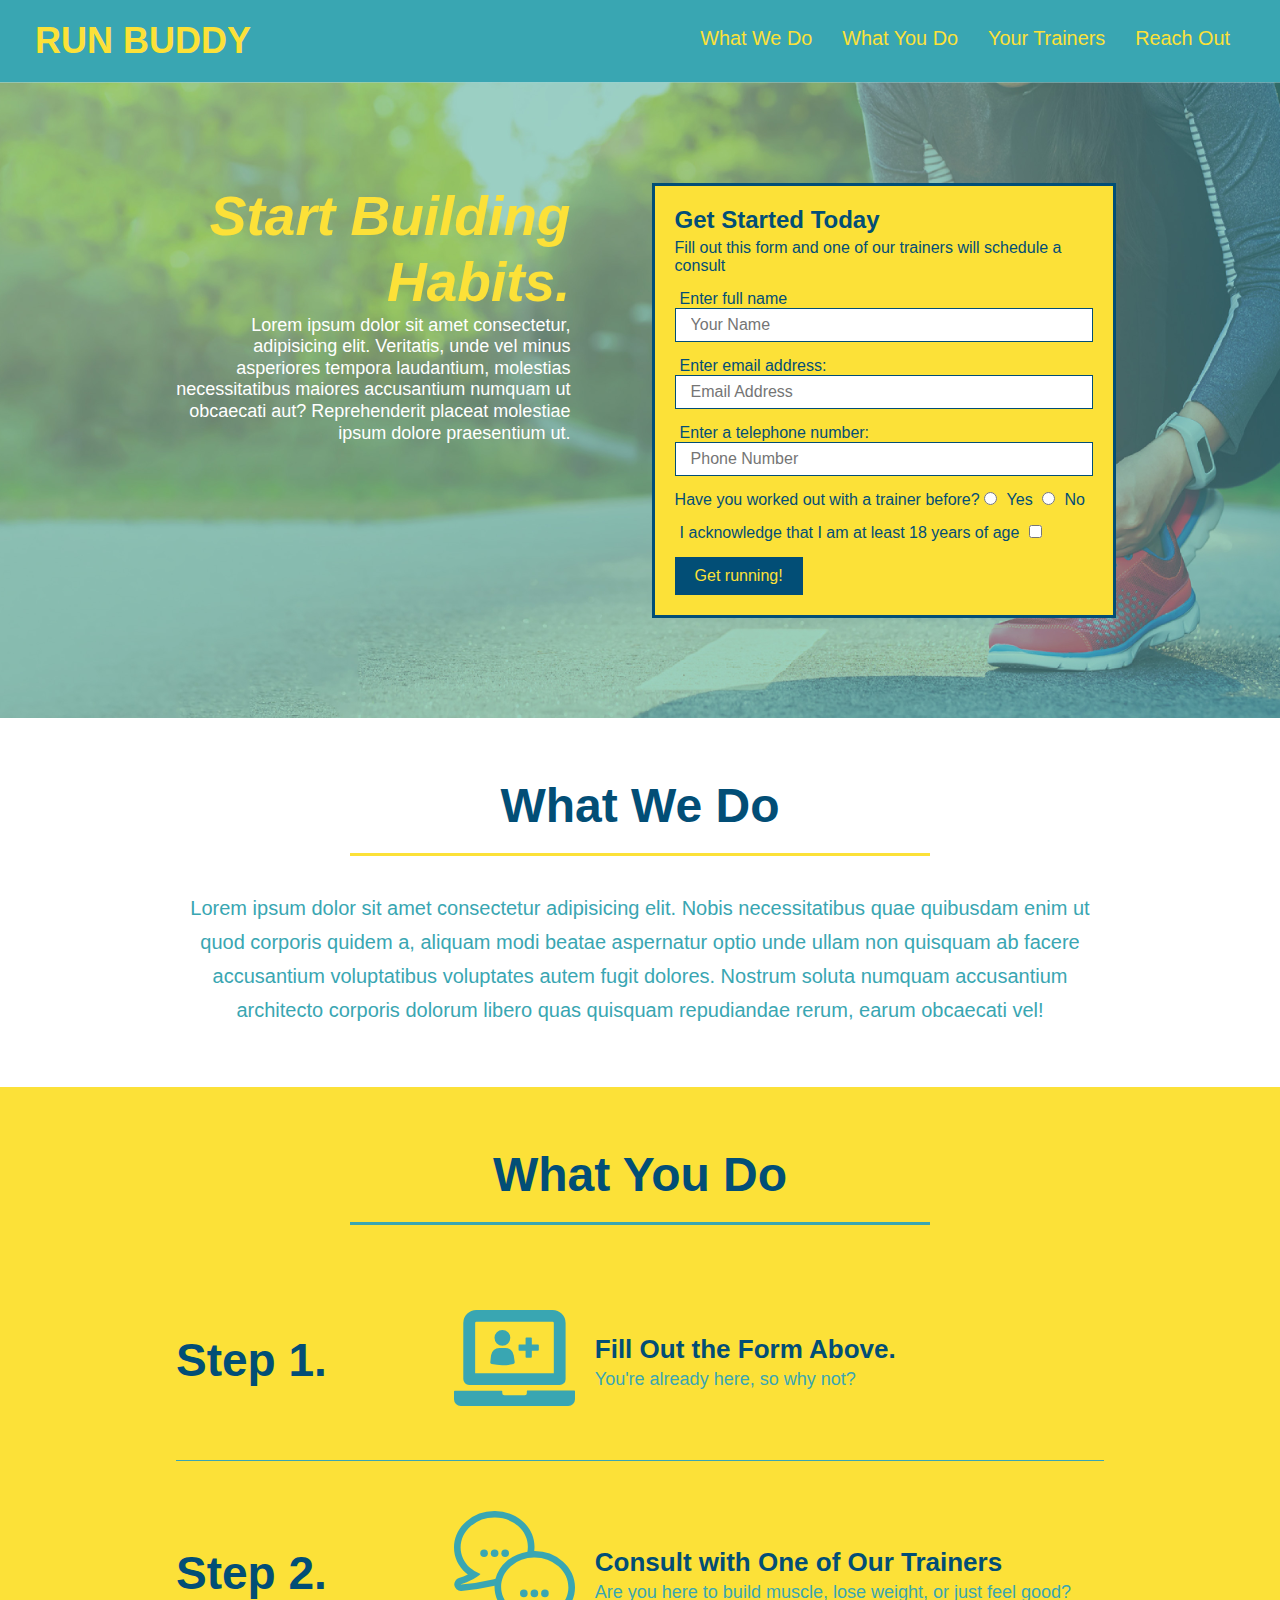
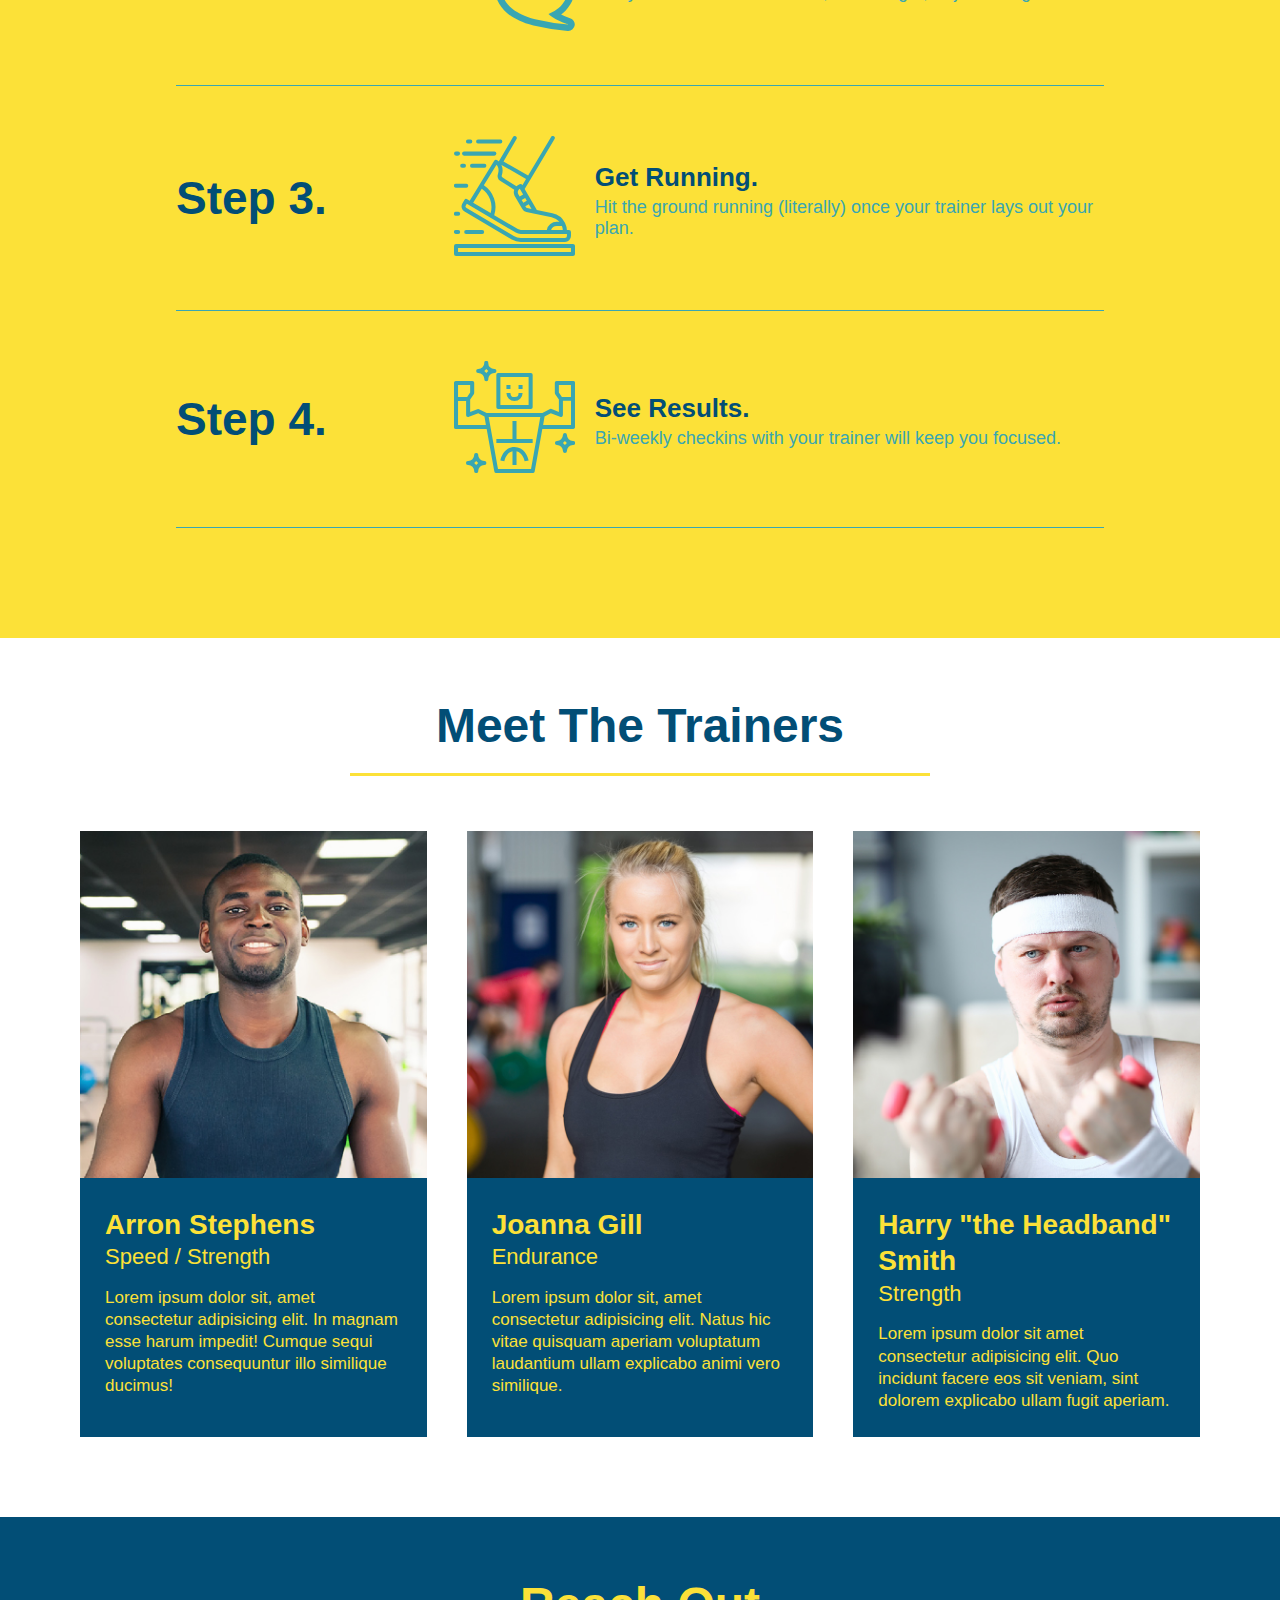
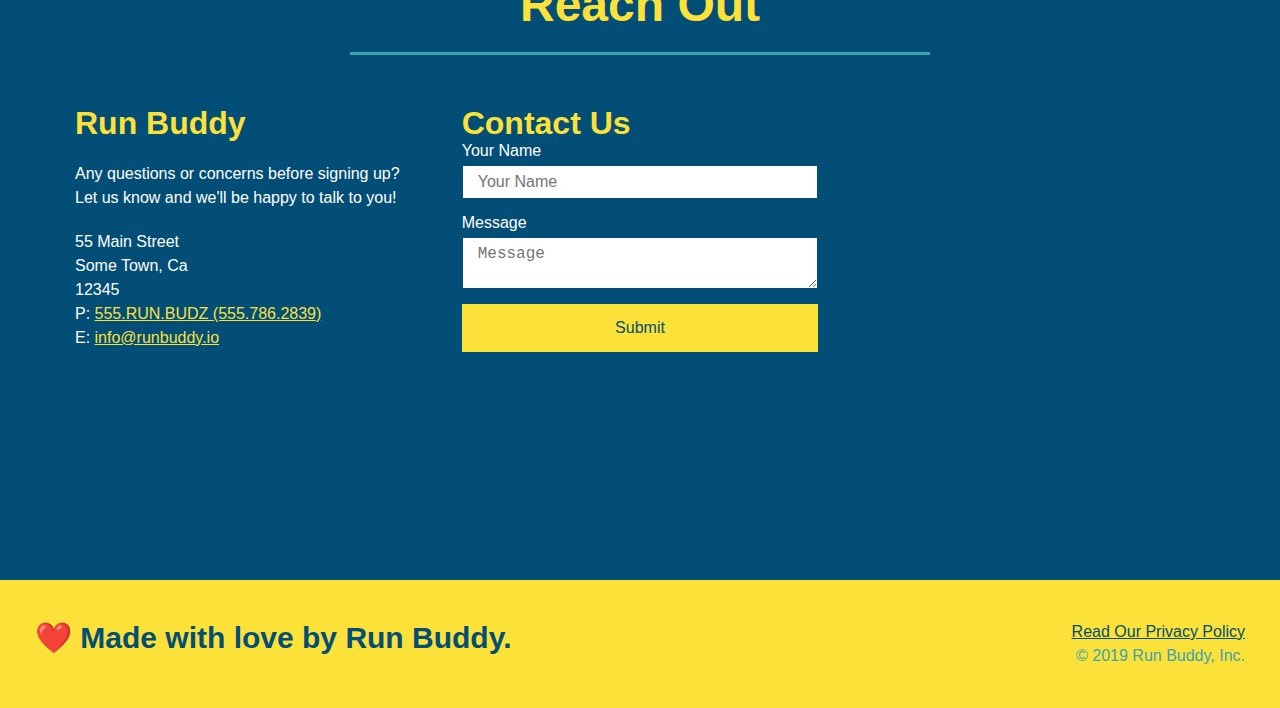
==== commit 46b58fe2: "added viewport meta and started css media queries" ====
--- a/index.html
+++ b/index.html
@@ -3,6 +3,7 @@
 
 <head>
     <meta charset="UTF-8" />
+    <meta name="viewport" content="width=device-width, initial-scale=1.0" />
     <title>Run Buddy</title>
     <link rel="stylesheet" href="./assets/css/style.css" />
 </head>
@@ -204,7 +205,7 @@
                   <br />
                   Let us know and we'll be happy to talk to you!
                 </p>
-                
+
                 <address>
                   55 Main Street <br/>
                   Some Town, Ca <br/>
--- a/assets/css/style.css
+++ b/assets/css/style.css
@@ -44,7 +44,7 @@
   }
 
   header nav ul li a {
-    margin: 0 30px;
+    padding: 10px 15px;
     font-weight: lighter;
     font-size: 1.55vw;
   }
@@ -88,6 +88,7 @@
     display: flex;
     justify-content: center;
     flex-wrap: wrap;
+    align-items: flex-start;
   }
 
   .hero-cta {
@@ -96,7 +97,7 @@
     margin: 3.5%;
     color: #fff;
     font-size: 18px;
-    line-height: 1.3;
+    line-height: 1.2;
   }
 
   .hero-cta h2 {
@@ -217,7 +218,7 @@
   /* Sections Style Start */
 
   .section-title {
-    font-size: 55px;
+    font-size: 48px;
     color: #024e76;
     border-bottom: 3px solid;
     padding-bottom: 20px;
@@ -361,4 +362,19 @@
   display: flex;
 }
 
-/* Utility Style End */+/* Utility Style End */
+
+/* Media Query For Smaller Desktop Screens and Smaller */
+@media screen and (max-width: 980px) {
+    /* this will be applied on any screen smaller than 980px */
+}
+
+/* Media Query For Tablets and Smaller */
+@media screen and (max-width: 768px) {
+    /* this will be applied on any screen between 768px and 575px */
+}
+
+/* Media Query For Mobile Phones And Smaller */
+@media screen and (max-width: 575px) {
+    /* this will be applied on any screen smaller than 575px */
+}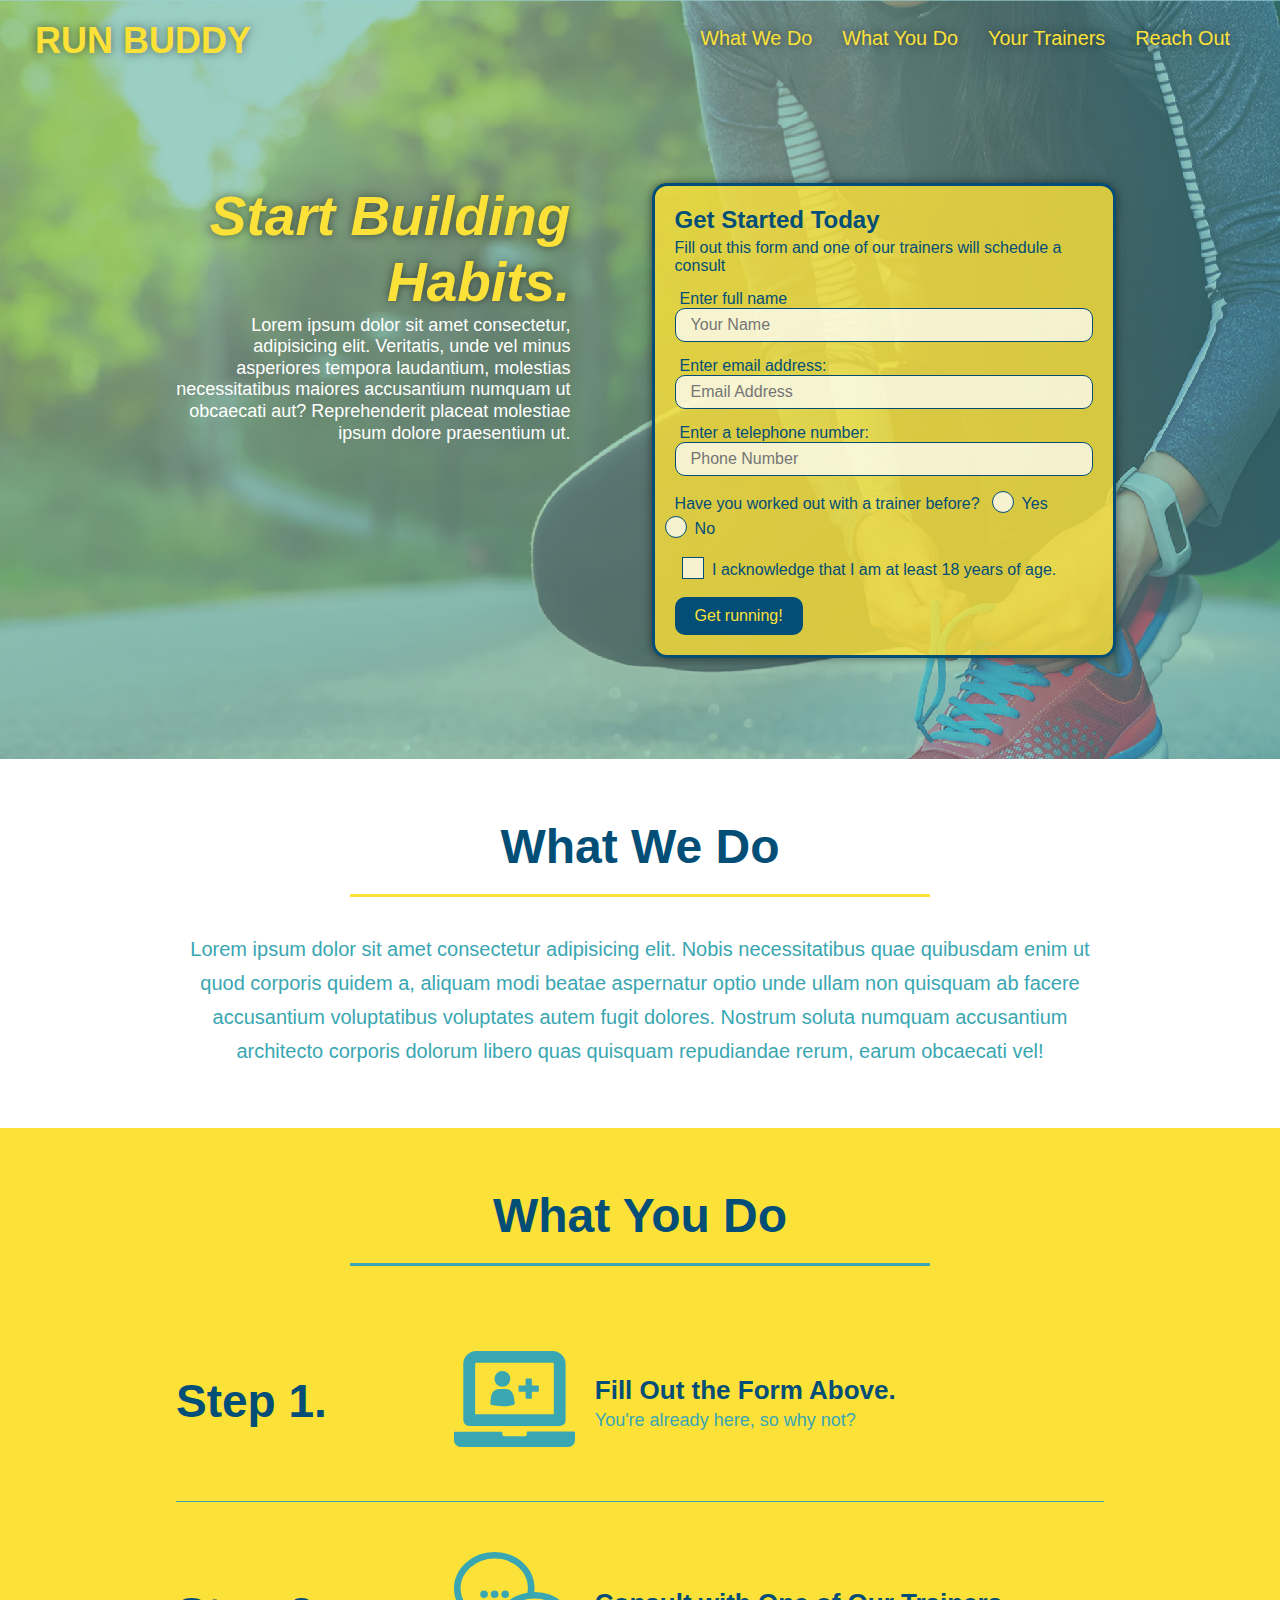
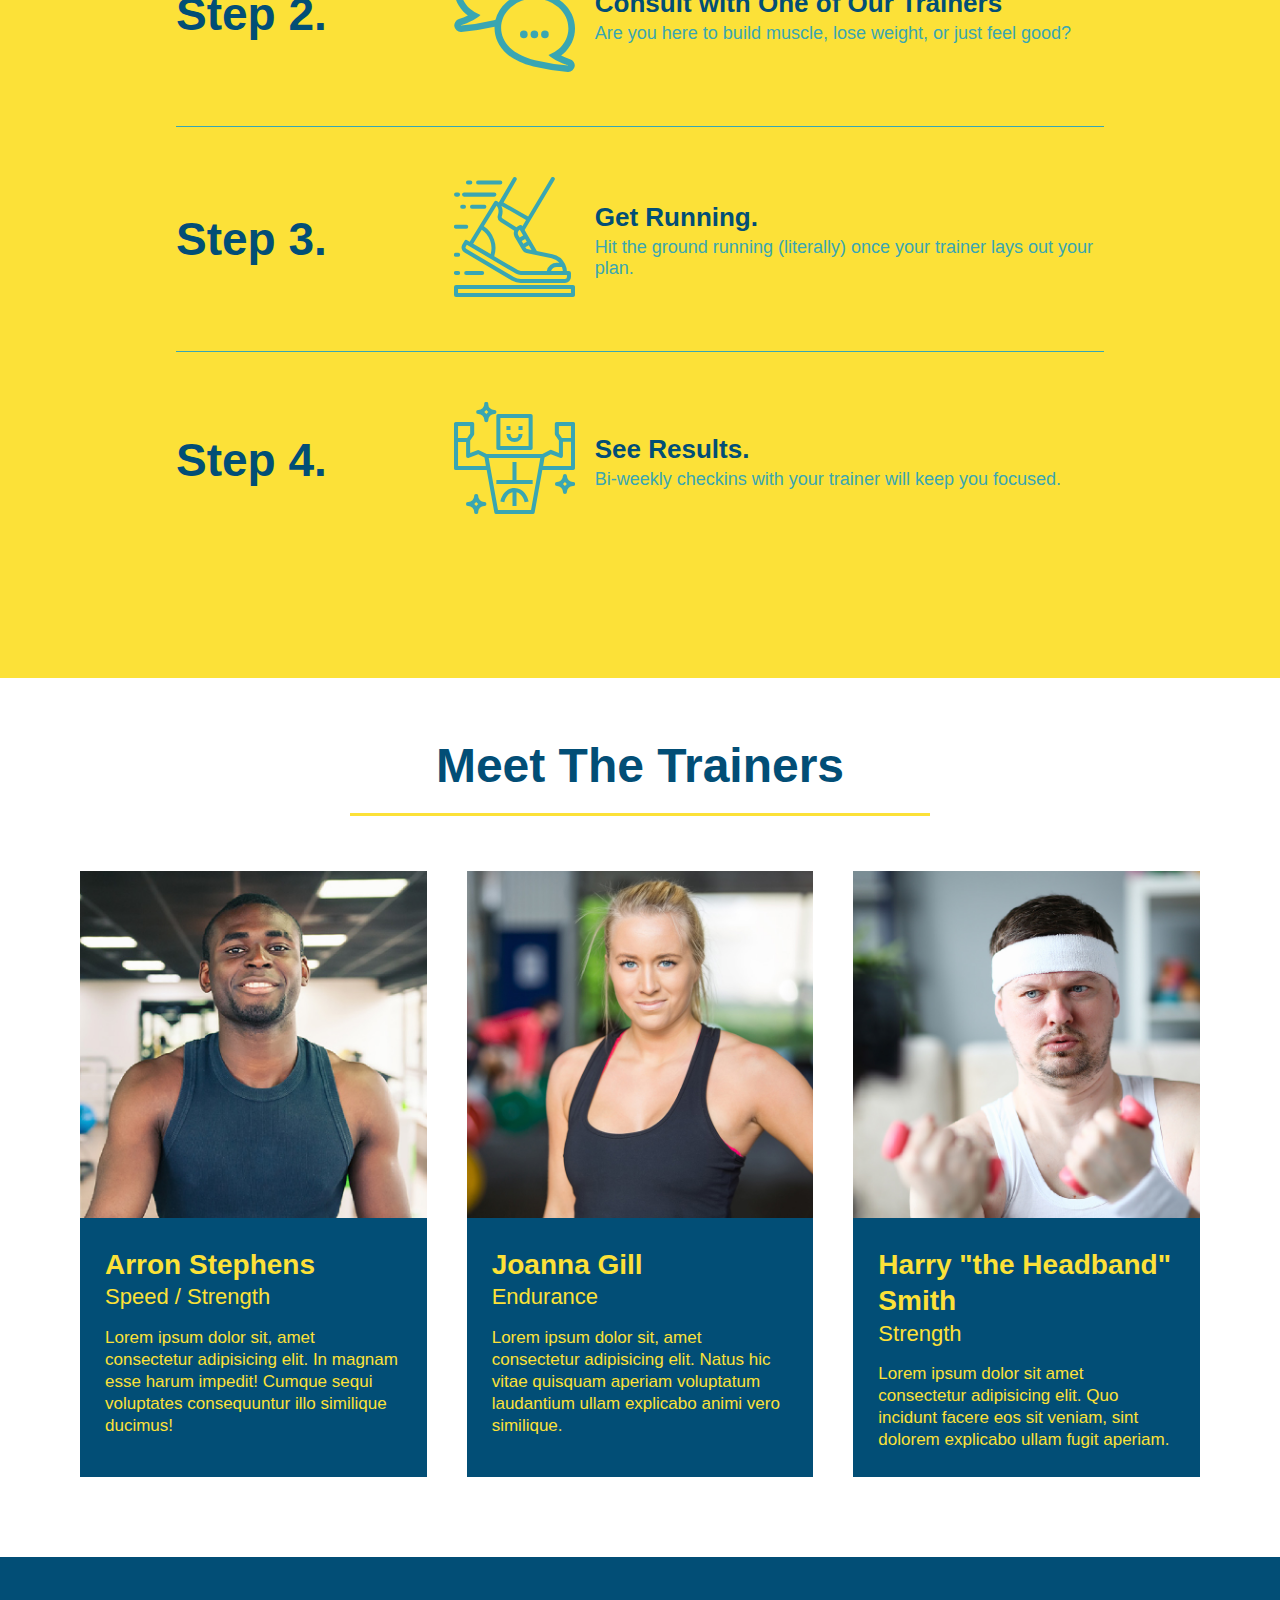
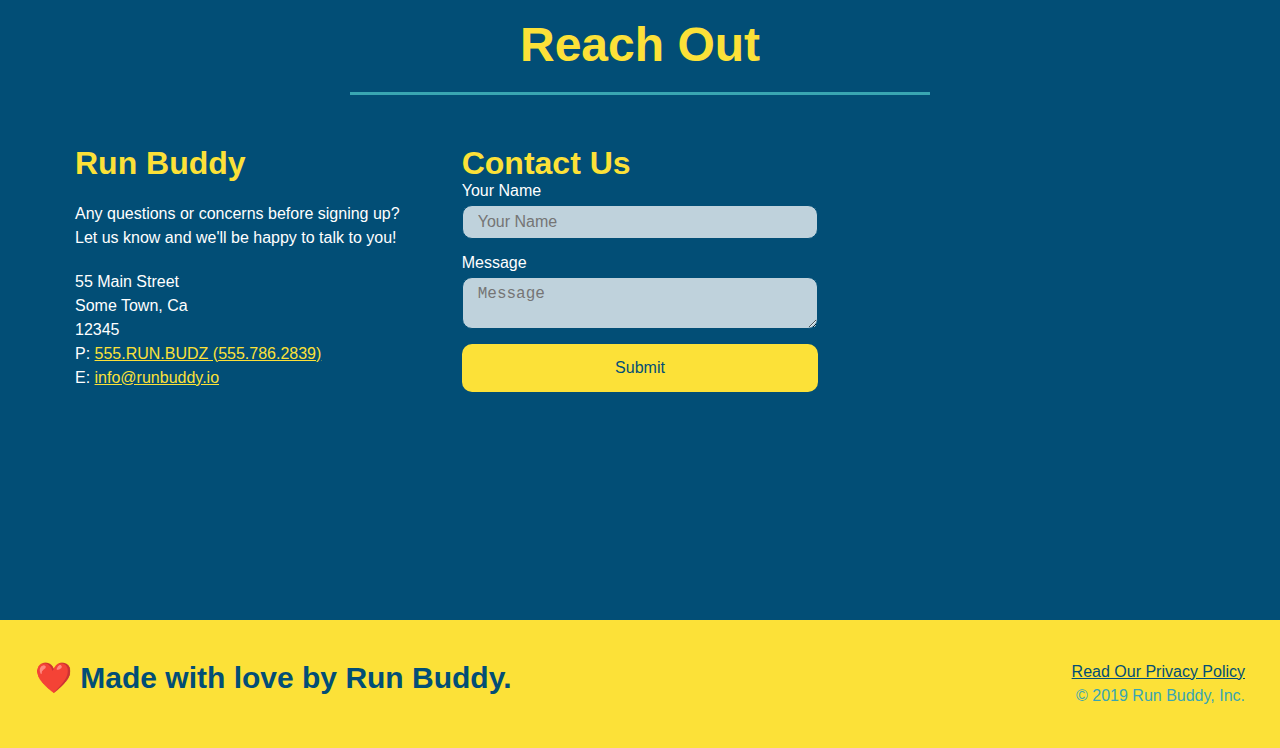
==== commit f0b847f9: "final css touches" ====
--- a/index.html
+++ b/index.html
@@ -53,17 +53,21 @@
                 <input type="tel" placeholder="Phone Number" name="phone" id="phone" class="form-input"/>
                 <p>
                     Have you worked out with a trainer before?
-                    <input type="radio" name="trainer-confirm" id="trainer-yes" />
-                    <label for="trainer-yes">Yes</label>
-                    <input type="radio" name="trainer-confirm" id="trainer-no" />
-                    <label for="trainer-no">No</label>
-                </p>
-                <p>
-                  <label for="checkbox" >  
-                    I acknowledge that I am at least 18 years of age
-                  </label>
-                  <input type="checkbox" name="checkpoint1" id="checkbox" />
-                </p>
+                    <span class="radio-wrapper">
+                      <input type="radio" name="trainer-confirm" id="trainer-yes" />
+                      <label for="trainer-yes">Yes</label>
+                    </span>
+                    <span class="radio-wrapper">
+                      <input type="radio" name="trainer-confirm" id="trainer-no" />
+                      <label for="trainer-no">No</label>
+                    </span>
+                  </p>
+                  <p>
+                    <span class="checkbox-wrapper">
+                      <input type="checkbox" name="age-confirm" id="checkbox" />
+                      <label for="checkbox">I acknowledge that I am at least 18 years of age.</label>
+                    </span>
+                  </p>
                 <button type="submit">
                     Get running!
                 </button>
--- a/assets/css/style.css
+++ b/assets/css/style.css
@@ -4,31 +4,46 @@
     box-sizing: border-box;
   }
 
+  :root {
+    --primary-color: #fce138;
+    --secondary-color: #024e76;
+    --tertiary-color: #39a6b2;
+  }
+
 body {
     /* more on this crazy alphanumerical value in a minute! */
-    color: #39a6b2;
+    color: var(--tertiary-color);
     font-family: Helvetica, Arial, sans-serif;
   }
 
   /* Header Styles Start */
 header {
     padding: 20px 35px;
-    background-color: #39a6b2;
+    background-color: var(--tertiary-color);
+    background-image: url("../images/hero-bg.jpg");
+    background-size: cover;
+    background-position: 80%;
+    background-attachment: fixed;
     display: flex;
     justify-content: space-between;
     flex-wrap: wrap;
+    position: -webkit-sticky;
+    position: sticky;
+    top: 0;
+    z-index: 9999;
   }
 
   header h1 {
     font-weight: bold;
     font-size: 36px;
-    color: #fce138;
+    color: var(--primary-color);
     margin: 0;
+    text-shadow: 0 0 10px rgba(0, 0, 0, 0.5);
   }
 
   header a {
     text-decoration: none;
-    color: #fce138;
+    color: var(--primary-color);
   }
 
   header nav {
@@ -47,12 +62,20 @@
     padding: 10px 15px;
     font-weight: lighter;
     font-size: 1.55vw;
+    text-shadow: 0 0 10px rgba(0, 0, 0, 0.5);
+  }
+
+  header nav ul li a:hover {
+    background: var(--primary-color);
+    color: var(--secondary-color);
+    border-radius: 15px;
+    text-shadow: none;
   }
   /* Header Styles End */
 
   /* Footer Styles Start */
   footer {
-    background: #fce138;
+    background: var(--primary-color);
     width: 100%;
     padding: 40px 35px;
     display: flex;
@@ -61,7 +84,7 @@
   }
 
   footer h2 {
-    color: #024e76;
+    color: var(--secondary-color);
     font-size: 30px;
     margin: 0;
   }
@@ -72,7 +95,7 @@
   }
   
   footer a {
-    color: #024e76;
+    color: var(--secondary-color);
   }
 
   section {
@@ -84,7 +107,8 @@
   .hero {
     background-image: url("../images/hero-bg.jpg");
     background-size: cover;
-    background-position: center;
+    background-position: 80%;
+    background-attachment: fixed;
     display: flex;
     justify-content: center;
     flex-wrap: wrap;
@@ -103,16 +127,19 @@
   .hero-cta h2 {
     font-style: italic;
     font-size: 55px;
-    color: #fce138;
+    color: var(--primary-color);
+    text-shadow: 0 0 10px rgba(0, 0, 0, 0.5);
   }
 
   .hero-form {
-    background-color: #fce138;
+    background-color: rgba(252,225,56,.8);
     padding: 20px;
-    color: #024e76;
-    border: solid 3px #024e76;
+    color: var(--secondary-color);
+    border: solid 3px var(--secondary-color);
     width: 40%;
     margin: 3.5%;
+    box-shadow: 0 0 10px rgba(0, 0, 0, 0.5);
+    border-radius: 15px;
   }
 
   .hero-form h3 {
@@ -125,25 +152,97 @@
   }
 
   .form-input {
-    border: 1px solid #024e76;
+    border: 1px solid var(--secondary-color);
+    background-color: rgba(255,255,255, 0.75);
     display: block;
     padding: 7px 15px;
     font-size: 16px;
-    color: #024e76;
+    color: var(--secondary-color);
     width: 100%;
     margin-bottom: 15px;
+    border-radius: 10px;
+  }
+
+  .form-input:focus {
+    background-color: rgba(255,255,255, 1); 
+    outline: none;
   }
 
   .hero-form label {
     margin: 0 5px;
   }
 
+  .checkbox-wrapper input, .radio-wrapper input {
+    opacity: 0;
+  }
+
+  .checkbox-wrapper label, .radio-wrapper label {
+    position: relative;
+    left: 10px;
+    margin: 10px;
+    line-height: 1.6;
+  }
+
+  .checkbox-wrapper label::before, .radio-wrapper label::before {
+    content: "";
+    height: 20px;
+    width: 20px;
+    background: rgba(255, 255, 255, 0.75);  
+    border: 1px solid var(--secondary-color);
+    position: absolute;
+    top: -4px;
+    left: -30px;
+  }
+
+  .radio-wrapper label::before {
+    border-radius: 50%;
+  }
+
+  .radio-wrapper label::after {
+    content: "";
+    width: 20px;
+    height: 20px;
+    border-radius: 50%;
+    background: var(--secondary-color);
+    position: absolute;
+    left: -29px;
+    top: -3px;
+    background-image: radial-gradient(circle, var(--tertiary-color), var(--secondary-color));
+  }
+  
+  .checkbox-wrapper label::after {
+    content: "";
+    height: 6px;
+    width: 14px;
+    border-left: 2px solid var(--secondary-color);
+    border-bottom: 2px solid var(--secondary-color);
+    position: absolute;
+    left: -26px;
+    top: 1px;
+    transform: rotate(-58deg);
+  }
+
+  .checkbox-wrapper input + label::after, 
+  .radio-wrapper input + label::after {
+    content: none;
+  }
+  
+  .checkbox-wrapper input:checked + label::after, 
+  .radio-wrapper input:checked + label::after {
+    content: "";
+  }
+
   .hero-form button {
-    color: #fce138;
-    background-color: #024e76;
+    color: var(--primary-color);
+    background-color: var(--secondary-color);
     border: none;
     padding: 10px 20px;
     font-size: 16px;
+    border-radius: 10px;
+  }
+
+  .hero-form button:hover {
+    background-color: var(--tertiary-color);
   }
   /* Hero Style End */
 
@@ -151,7 +250,7 @@
 
   .intro p {
     line-height: 1.7;
-    color: #39a6b2;
+    color: var(--tertiary-color);
     width: 80%;
     font-size: 20px;
     margin: 0 auto;
@@ -161,35 +260,38 @@
 
   /* Steps Style Start */
   .steps {
-    background: #fce138;
+    background: var(--primary-color);
   }
 
   .step {
     margin: 50px auto;
     padding-bottom: 50px;
     width: 80%;
-    border-bottom: 1px solid #39a6b2;
     display: flex;
     flex-wrap: wrap;
     align-items: center;
     justify-content: space-between;
   }
 
+  .step:not(:last-child) {
+    border-bottom: 1px solid var(--tertiary-color);
+  }
+
   .step h3 {
-    color: #024e76;
+    color: var(--secondary-color);
     font-size: 46px;
     flex: 1 30%;
   }
 
   .step-text p {
-    color: #39a6b2;
+    color: var(--tertiary-color);
     font-size: 18px;
   }
 
   .step-text h4 {
     font-size: 26px;
     line-height: 1.5;
-    color: #024e76;
+    color: var(--secondary-color);
   }
 
   .step-info {
@@ -219,7 +321,7 @@
 
   .section-title {
     font-size: 48px;
-    color: #024e76;
+    color: var(--secondary-color);
     border-bottom: 3px solid;
     padding-bottom: 20px;
     text-align: center;
@@ -228,11 +330,11 @@
   }
 
   .primary-border {
-    border-color: #fce138;
+    border-color: var(--primary-color);
   }
 
   .secondary-border {
-    border-color: #39a6b2;
+    border-color: var(--tertiary-color);
   }
 
   /* Section Style End */
@@ -241,8 +343,8 @@
 
   .trainer {
     margin: 20px;
-    background: #024e76;
-    color: #fce138;
+    background: var(--secondary-color);
+    color: var(--primary-color);
     flex: 1;
   }
 
@@ -283,11 +385,11 @@
 
 /* Reach Out Style Start */
 .contact {
-  background: #024e76
+  background: var(--secondary-color);
 }
 
 .contact h2 {
-  color: #fce138;
+  color: var(--primary-color);
 }
 
 .contact-info > * {
@@ -310,7 +412,7 @@
 }
 
 .contact-info h3 {
-  color: #fce138;
+  color: var(--primary-color);
   font-size: 32px;
 }
 
@@ -322,28 +424,41 @@
 }
 
 .contact-info a {
-  color: #fce138;
+  color: var(--primary-color);
 }
 
 .contact-form input, .contact-form textarea {
-  border: 1px solid #024e76;
+  border: 1px solid var(--secondary-color);
+  background-color: rgba(255,255,255, 0.75);
   display: block;
   padding: 7px 15px;
   font-size: 16px;
-  color: #024e76;
+  color: var(--secondary-color);
   width: 100%;
   margin-bottom: 15px;
   margin-top: 5px;
+  border-radius: 10px;
+}
+
+.contact-form input:focus, .contact-form textarea:focus {
+  background-color: rgba(255,255,255, 1); 
+  outline: none;
 }
 
 .contact-form button {
   width: 100%;
   border: none;
-  background: #fce138;
-  color: #024e76;
+  background: var(--primary-color);
+  color: var(--secondary-color);
   text-align: center;
   padding: 15px 0;
   font-size: 16px;
+  border-radius: 10px;
+}
+
+.contact-form button:hover {
+  color: var(--primary-color);
+  background: var(--tertiary-color);
 }
 
 /* Reach Out Styles End */
@@ -366,15 +481,110 @@
 
 /* Media Query For Smaller Desktop Screens and Smaller */
 @media screen and (max-width: 980px) {
-    /* this will be applied on any screen smaller than 980px */
+  header {
+    padding-bottom: 0;
+    justify-content: center;
+    position: relative
+  }
+
+  header h1 {
+    width: 100%;
+    text-align: center;
+  }
+
+  header nav ul {
+    margin-top: 20px;
+    width: 100%;
+    justify-content: center;
+  }
+
+  header nav ul li a {
+    font-size: 20px;
+  }
+
+  .hero-cta, .hero-form {
+    width: 100%;
+  }
+
+  .hero-cta {
+    text-align: center;
+  }
+
+  .section-title {
+    width: 80%;
+  }
+
+  .trainer {
+    flex: 0 70%;
+  }
+
+  .contact-info iframe {
+    flex: 1 100%;
+  }
+
+  footer h2, footer div {
+    text-align: center;
+    width: 100%;
+  }
 }
 
 /* Media Query For Tablets and Smaller */
 @media screen and (max-width: 768px) {
-    /* this will be applied on any screen between 768px and 575px */
+  section {
+    padding: 30px 15px;
+  }
+
+  .step h3 {
+    flex: 1 100%;
+    text-align: center;
+  }
+
+  .step-info {
+    flex: 2 100%;
+    text-align: center;
+    justify-content: center;
+  }
+
+  .step-img {
+    flex: 0 32%;
+    margin-right: 0;
+    margin-top: 15px;
+    margin-bottom: 15px;
+  }
+
+  .step-text {
+    flex: 100%;
+  }
+
 }
 
 /* Media Query For Mobile Phones And Smaller */
 @media screen and (max-width: 575px) {
-    /* this will be applied on any screen smaller than 575px */
+  .hero-form button {
+    width: 100%;
+  }
+
+  .section-title {
+    width: 95%;
+  }
+
+  .intro p {
+    width: 100%;
+  }
+
+  .trainer {
+    flex: 0 100%;
+  }
+
+  .contact-info {
+    text-align: center;
+  }
+
+  .contact-info > * {
+    flex: 0 100%;
+  }
+
+  .contact-form {
+    order: 3;
+  }
 }